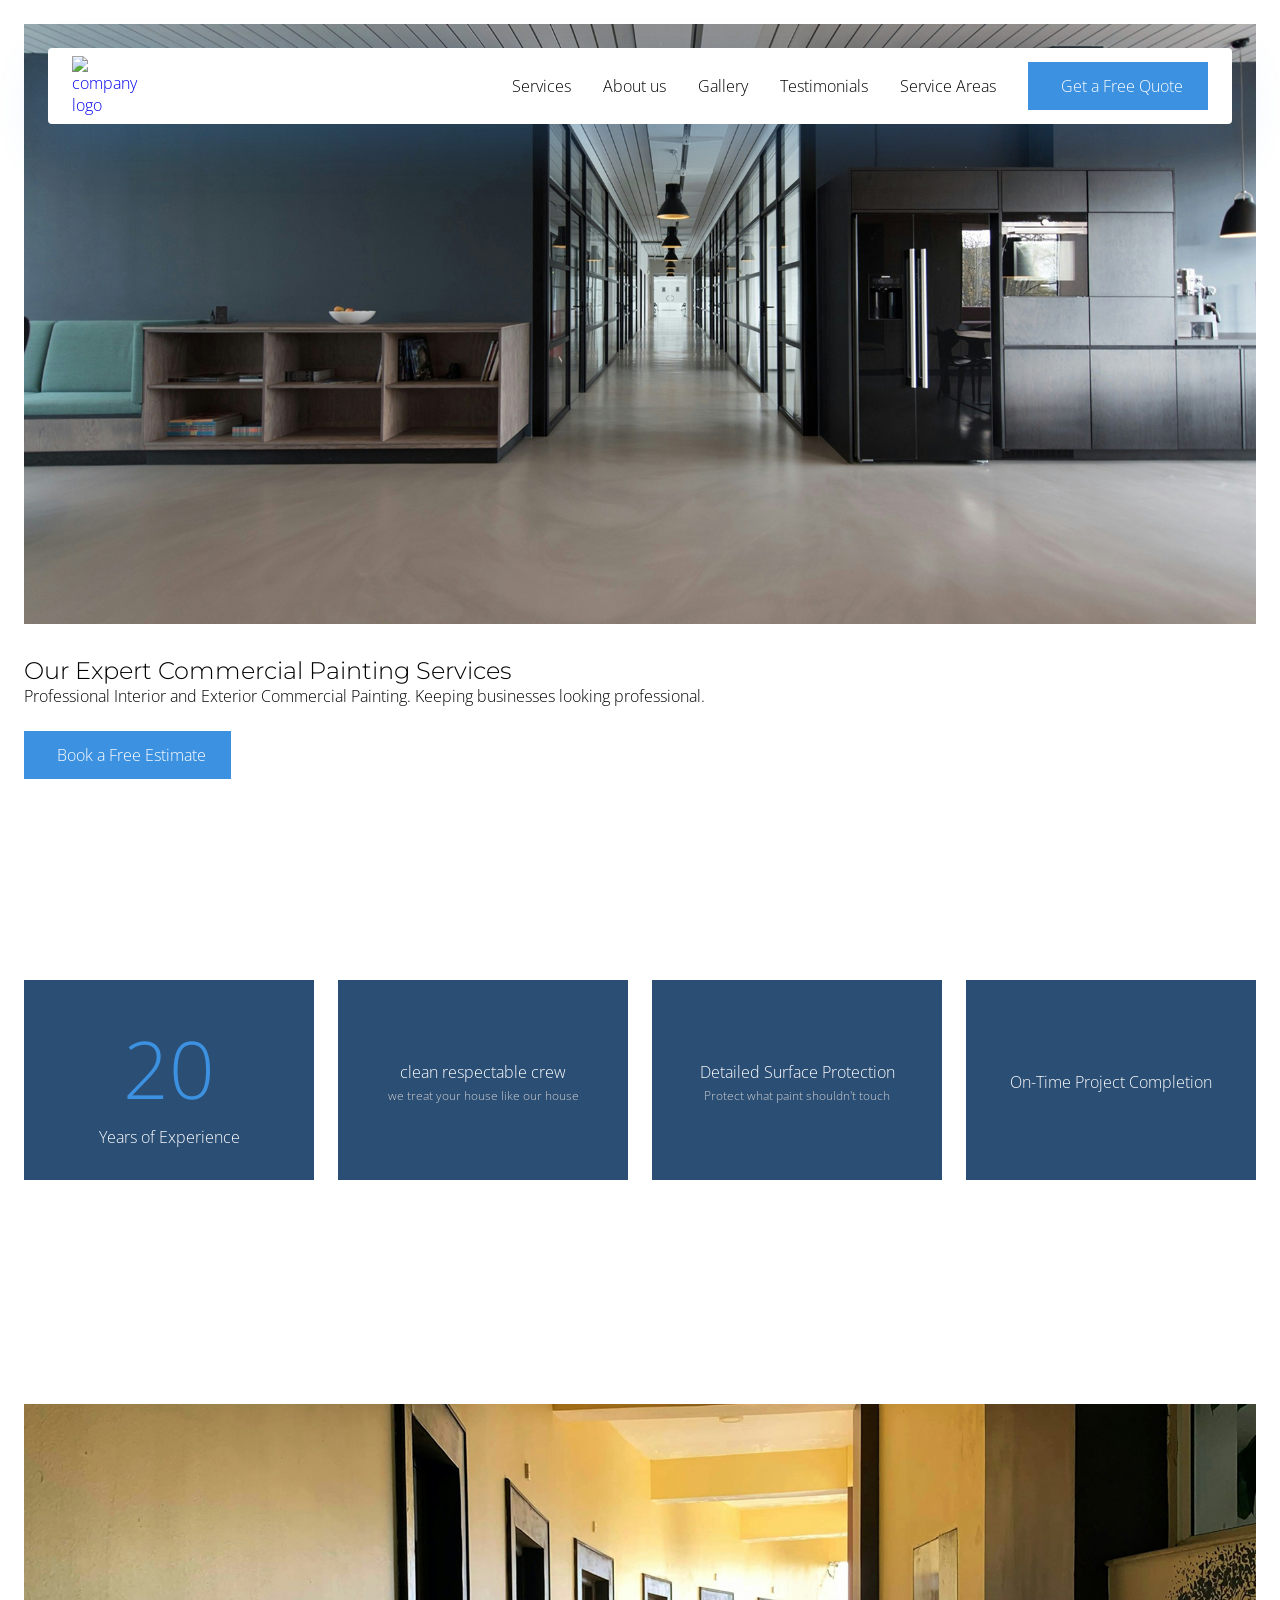
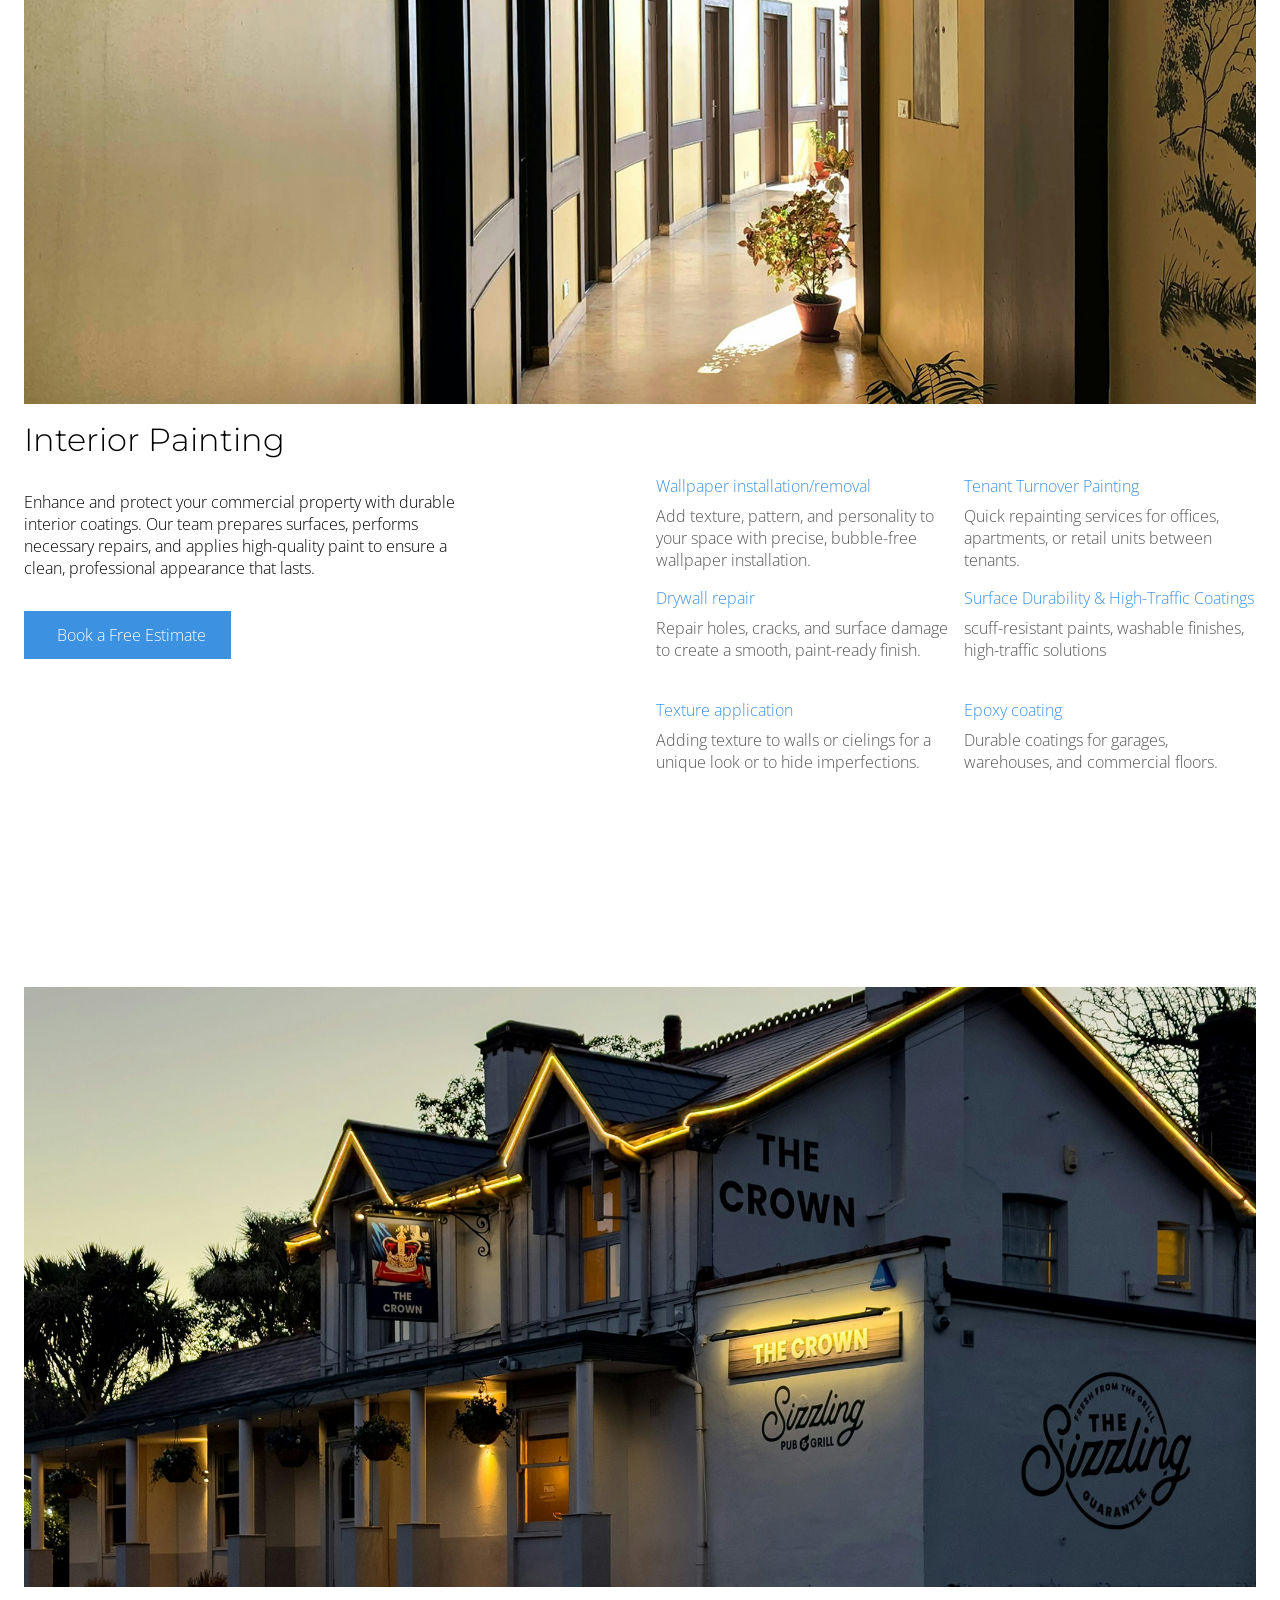
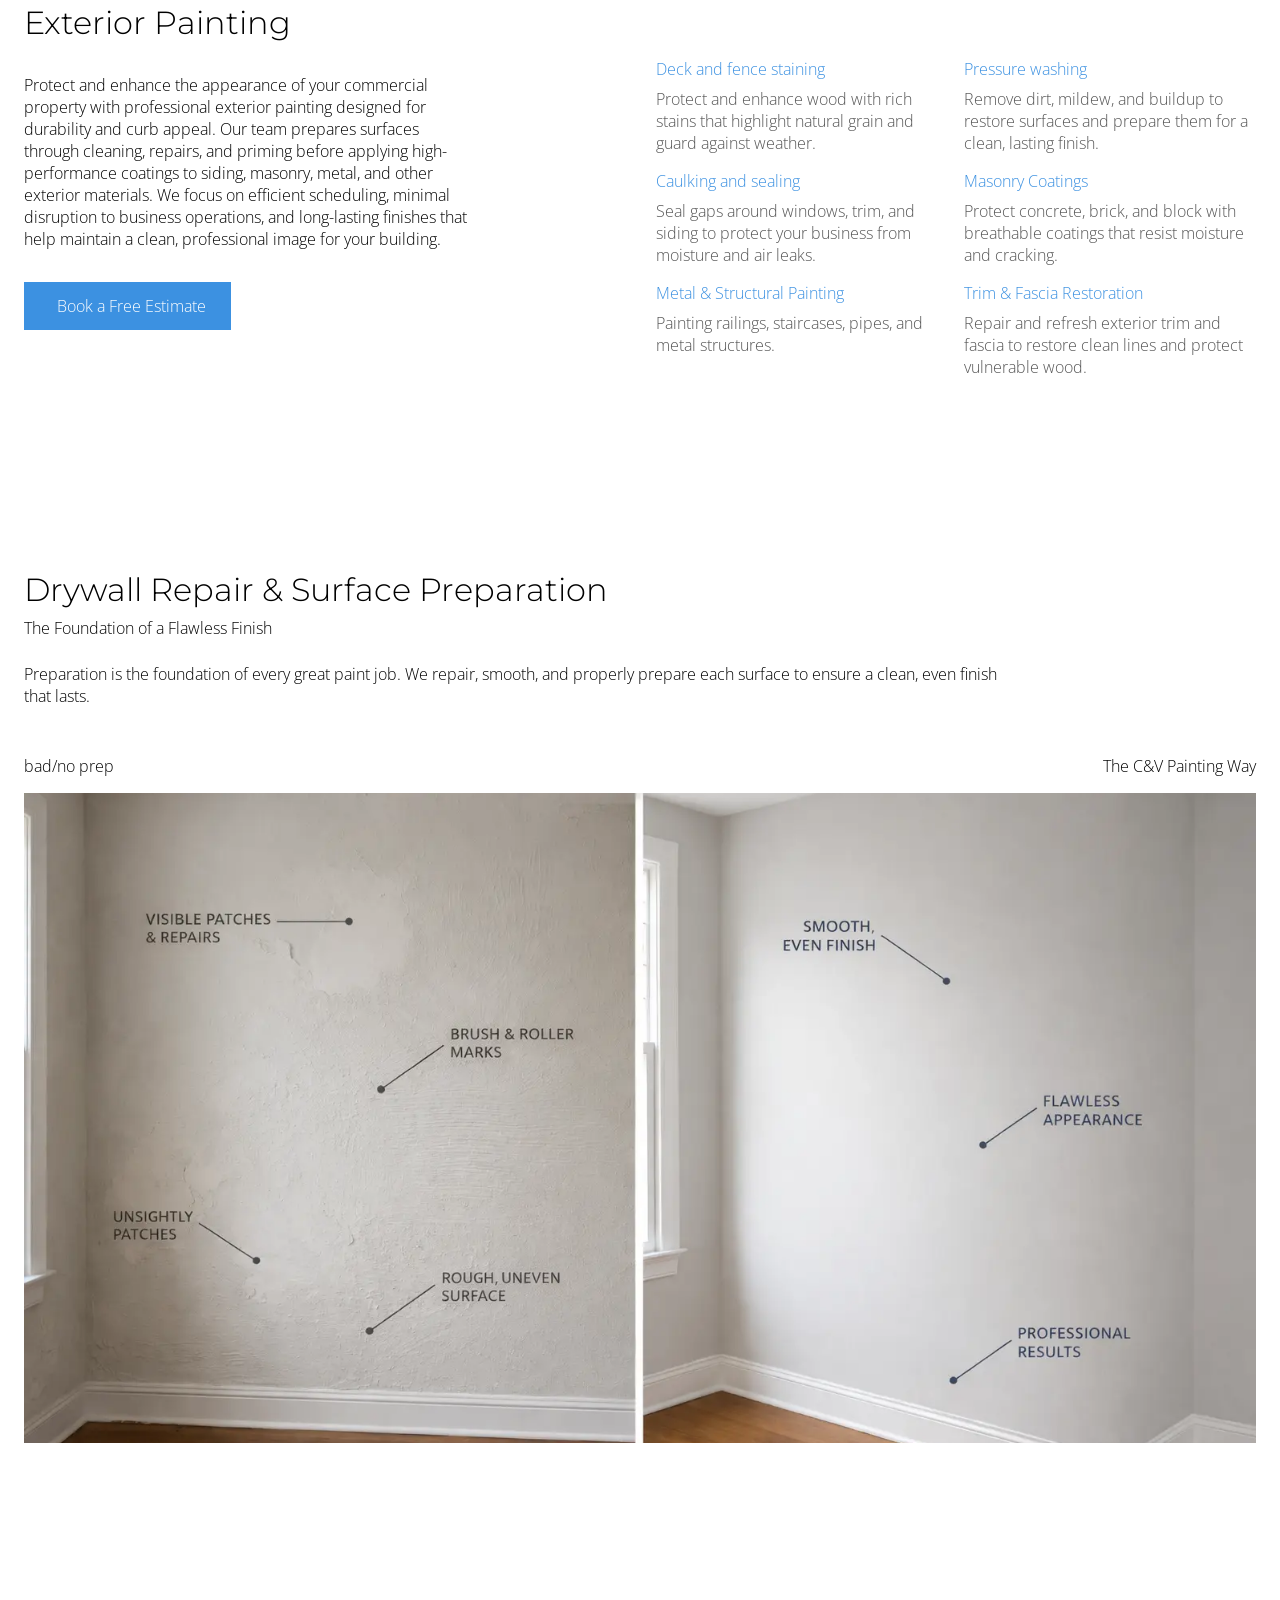
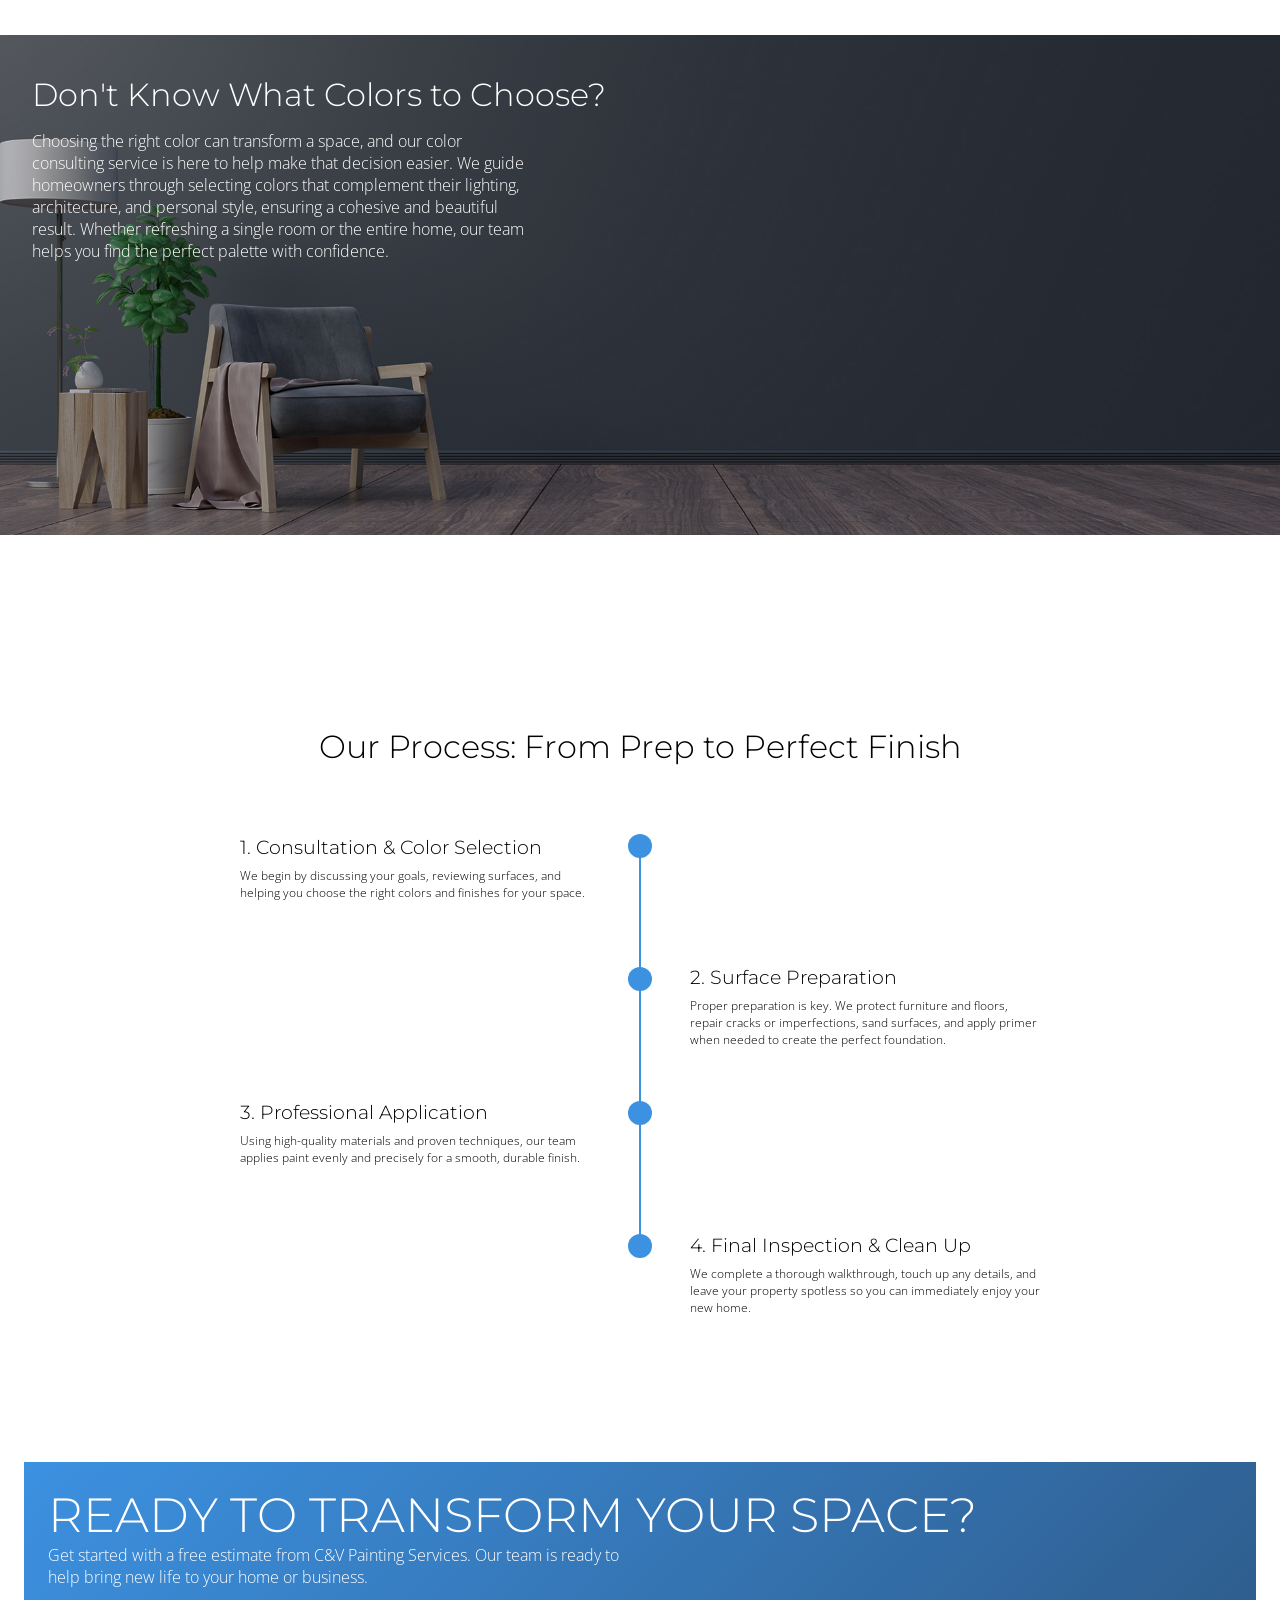
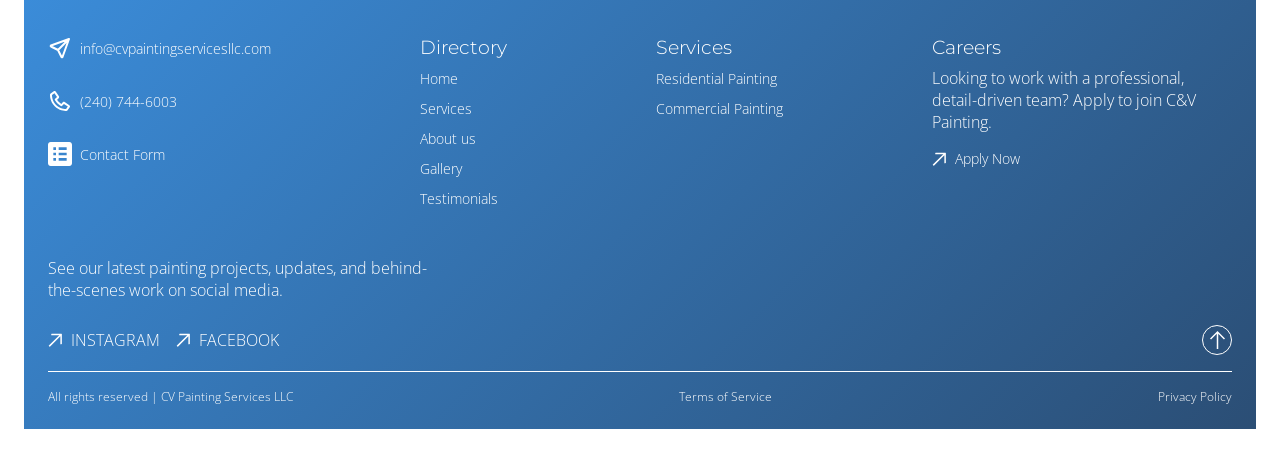
==== commercial-painting.html @ eaf8cbae "added commercial page" ====
<!DOCTYPE html>
<html lang="en">
<head>
  <meta charset="UTF-8">
  <meta name="viewport" content="width=device-width, initial-scale=1.0">
  <meta name="description" content="Professional commercial painting services for offices, retail, and multi-use spaces. Clean execution, minimal disruption, and long-lasting results.">

  <link rel="stylesheet" href="style.css">
  <script src="script.js" defer></script>
  <title>Commercial Painting Services | CV Painting</title>
</head>
<body>
  <header>
    <nav>
      <a href="index.html">
        <img src="Assets/CV-company-logo.svg" alt="company logo" class="company-logo">
      </a>

      <ul class="nav-list">
        <li class="service-dropdown-parent">
          <a href="#services" class="nav-link parent-link">Services</a>
          
          <ul class="service-dropdown">
            <li class="service-link">
              <a href="residential-painting.html">Residential Painting</a>
            </li>
            <Li class="service-link">
              <a href="#">Commercial Painting</a>
            </li>
          </ul>
        </li>
        
        <li>
          <a href="#gallery" class="nav-link">About us</a>
        </li>
        
        <li>
          <a href="#" class="nav-link">Gallery</a>
        </li>
        
        <li>
          <a href="#" class="nav-link">Testimonials</a>
        </li>

        <li class="service-dropdown-parent">
          <a href="#" class="nav-link parent-link">Service Areas</a>
          
          <ul class="service-dropdown">
            <li class="service-link">
              <a href="#">Gaithersburg, MD</a>
            </li>
            <Li class="service-link">
              <a href="#">Silver Spring, MD</a>
            </li>
          </ul>
        </li>
        
        <li><a href="#" class="CTA-buttons contact-button">
          <img src="Assets/arrow.svg" alt="" class="button-arrow">
          Get a Free Quote
        </a>
      </li>
      </ul>
    </nav>
  </header>
  
  <main>
    <section id="service-hero">
      <figure class="service-hero-img-wrapper commercial-hero-img"></figure>
      <div class="service-hero-text-container">
        <h1 class="service-hero-title">
          Our Expert Commercial Painting Services
        </h1>
        
        <p class="service-hero-subtitle">
          Professional Interior and Exterior Commercial Painting. Keeping businesses looking professional.
        </p>

        <div class="hero-button-container">
          <a href="#contact" class="CTA-buttons contact-button">
            <img src="Assets/arrow.svg" alt="" class="button-arrow">
            Book a Free Estimate
          </a>
        </div>
      </div>
    </section>

    <section id="credentials">
      <div class="credential-container service-credential-container">
        <div class="row">
          <div class="credentials-container-services">
            <div class="credential-box">
              <span class="text-light-blue credential-title">20</span>
              <p class="credential-sub-text">Years of Experience</p>
            </div>

            <div class="credential-box">
              <img src="Assets/mdi_broom.svg" alt="" class="credential-icon">

              <p class="credential-sub-text">clean respectable crew</p>

              <p class="credential-sub-text small-text">we treat your house like our house</p>
            </div>

            <div class="credential-box">
              <img src="Assets/mat-icon.svg" alt="" class="credential-icon">

              <p class="credential-sub-text">Detailed Surface Protection</p>

              <p class="credential-sub-text small-text">Protect what paint shouldn't touch</p>
            </div>

            <div class="credential-box">
              <img src="Assets/mdi_clock.svg" alt="" class="credential-icon">

              <p class="credential-sub-text">On-Time Project Completion</p>
            </div>
          </div>
        </div>
      </div>
    </section>

    <section id="residential-service">
      <div class="container">
        <div class="row service-row">
          <figure class="interior-paint-img commercial-interior-img"></figure>

          <h2 class="service-heading">Interior Painting</h2>
          <div class="service-page-container">
            <div class="service-page-wrapper">  
              <p class="service-info">
                Enhance and protect your commercial property with durable interior coatings. Our team prepares surfaces, performs necessary repairs, and applies high-quality paint to ensure a clean, professional appearance that lasts. 
              </p>
              
              <a href="#contact" class="CTA-buttons contact-button">
                <img src="Assets/arrow.svg" alt="" class="button-arrow">
                Book a Free Estimate
              </a>
            </div>

            <div class="special-services-wrapper">
              <div class="special-service-container">
                <div class="special-box">
                  <p class="text-light-blue">
                    Wallpaper installation/removal
                  </p>
                  <p class="special-text">
                    Add texture, pattern, and personality to your space with precise, bubble-free wallpaper installation.
                  </p>
                </div>

                <div class="special-box">
                  <p class="text-light-blue">
                    Tenant Turnover Painting
                  </p>
                  <p class="special-text">
                    Quick repainting services for offices, apartments, or retail units between tenants.
                  </p>
                </div>

                <div class="special-box">
                  <p class="text-light-blue">
                    Drywall repair
                  </p>
                  <p class="special-text">
                    Repair holes, cracks, and surface damage to create a smooth, paint-ready finish.
                  </p>
                </div>

                <div class="special-box">
                  <p class="text-light-blue">
                    Surface Durability & High-Traffic Coatings
                  </p>
                  <p class="special-text">
                    scuff-resistant paints, washable finishes, high-traffic solutions
                  </p>
                </div>

                <div class="special-box">
                  <p class="text-light-blue">
                    Texture application
                  </p>
                  <p class="special-text">
                    Adding texture to walls or cielings for a unique look or to hide imperfections.
                  </p>
                </div>

                <div class="special-box">
                  <p class="text-light-blue">
                    Epoxy coating
                  </p>
                  <p class="special-text">
                    Durable coatings for garages, warehouses, and commercial floors.
                  </p>
                </div>

              </div>
            </div>
          </div>
        </div>
      </div>
    </section>

    <section id="residential-service">
      <div class="container">
        <div class="row service-row">
          <figure class="exterior-paint-img commercial-exterior-img"></figure>
          <h2 class="service-heading">Exterior Painting</h2>
          
          <div class="service-page-container">  
            <div class="service-page-wrapper">  
              <p class="service-info">
                Protect and enhance the appearance of your commercial property with professional exterior painting designed for durability and curb appeal. Our team prepares surfaces through cleaning, repairs, and priming before applying high-performance coatings to siding, masonry, metal, and other exterior materials. We focus on efficient scheduling, minimal disruption to business operations, and long-lasting finishes that help maintain a clean, professional image for your building.
              </p>
              
              <a href="#contact" class="CTA-buttons contact-button">
                <img src="Assets/arrow.svg" alt="" class="button-arrow">
                Book a Free Estimate
              </a>
            </div>

            <div class="special-services-wrapper">
              <div class="special-service-container">
                <div class="special-box">
                  <p class="text-light-blue">
                    Deck and fence staining
                  </p>
                  <p class="special-text">
                    Protect and enhance wood with rich stains that highlight natural grain and guard against weather.
                  </p>
                </div>

                <div class="special-box">
                  <p class="text-light-blue">
                    Pressure washing
                  </p>
                  <p class="special-text">
                    Remove dirt, mildew, and buildup to restore surfaces and prepare them for a clean, lasting finish.
                  </p>
                </div>

                <div class="special-box">
                  <p class="text-light-blue">
                    Caulking and sealing
                  </p>
                  <p class="special-text">
                    Seal gaps around windows, trim, and siding to protect your business from moisture and air leaks. 
                  </p>
                </div>

                <div class="special-box">
                  <p class="text-light-blue">
                    Masonry Coatings
                  </p>
                  <p class="special-text">
                    Protect concrete, brick, and block with breathable coatings that resist moisture and cracking.
                  </p>
                </div>

                <div class="special-box">
                  <p class="text-light-blue">
                    Metal & Structural Painting
                  </p>
                  <p class="special-text">
                    Painting railings, staircases, pipes, and metal structures.
                  </p>
                </div>

                <div class="special-box">
                  <p class="text-light-blue">
                    Trim & Fascia Restoration
                  </p>
                  <p class="special-text">
                    Repair and refresh exterior trim and fascia to restore clean lines and protect vulnerable wood.
                  </p>
                </div>

              </div>
            </div>
          </div>
        </div>
      </div>
    </section>

    <section id="drywall-prep">
      <div class="container">
        <div class="row drywall-row">

          <div class="drywall-prep-wrapper">
            <h2>Drywall Repair & Surface Preparation</h2>
            <p class="drywall-sub-heading">The Foundation of a Flawless Finish</p>
            
            <p>
              Preparation is the foundation of every great paint job. We repair, smooth, and properly prepare each surface to ensure a clean, even finish that lasts.
            </p>
          </div>

          <div class="comparison-wrapper">
            <p>bad/no prep</p>
            <p>The C&V Painting Way</p>
          </div>

          <figure class="drywall-img"></figure>
        </div>
      </div>
    </section>

    <section id="color-consulting">
      <div class="container">
        <div class="row color-img">

          <div class="color-consulting-wrapper">
            <h2>Don't Know What Colors to Choose?</h2>
            <p class="color-text">
              Choosing the right color can transform a space, and our color consulting service is here to help make that decision easier. We guide homeowners through selecting colors that complement their lighting, architecture, and personal style, ensuring a cohesive and beautiful result. Whether refreshing a single room or the entire home, our team helps you find the perfect palette with confidence.
            </p>
          </div>
        </div>
      </div>
    </section>

    <section id="process">
      <div class="container process-container">
        <div class="process-row">
          <h2>Our Process: From Prep to Perfect Finish</h2>

          <div class="process-diagram">
            <div class="process-sketch">
              <div class="process-line"></div>

              <div class="circle1"></div>
              <div class="circle2"></div>
              <div class="circle3"></div>
              <div class="circle4"></div>
            </div>

            <div class="process-1">
              <h3>1. Consultation & Color Selection<h3>

              <p class="process-info">
                We begin by discussing your goals, reviewing surfaces, and helping you choose the right colors and finishes for your space.
              </p>
            </div>

            <div class="process-2">
              <h3>2. Surface Preparation<h3>

              <p class="process-info">
                Proper preparation is key. We protect furniture and floors, repair cracks or imperfections, sand surfaces, and apply primer when needed to create the perfect foundation.
              </p>
            </div>

            <div class="process-3">
              <h3>3. Professional Application<h3>

              <p class="process-info">
                Using high-quality materials and proven techniques, our team applies paint evenly and precisely for a smooth, durable finish.
              </p>
            </div>

            <div class="process-4">
              <h3>4. Final Inspection & Clean Up<h3>

              <p class="process-info">
                We complete a thorough walkthrough, touch up any details, and leave your property spotless so you can immediately enjoy your new home.
              </p>
            </div>
          </div>
        </div>
      </div>
    </section>

    <footer>
      <div class="footer-container">
        <h2 class="footer-heading">READY TO TRANSFORM YOUR SPACE?</h2>

        <p class="footer-sub-text">
          Get started with a free estimate from C&V Painting Services. Our team is ready to help bring new life to your home or business.
        </p>

        <div class="footer-links">
          <ul class="contact-links">
            <li class="contact-link">
              <a href="#">
              <img src="assets/tabler_send.svg" alt="">
              info@cvpaintingservicesllc.com
              </a>
            </li>

            <li class="contact-link">
              <a href="#">
              <img src="assets/boxicons_phone.svg" alt="">
              (240) 744-6003
              </a>
            </li>

            <li class="contact-link">
              <a href="#">
              <img src="assets/form-icon.svg" alt="">
              Contact Form
              </a>
            </li>
          </ul>

          <ul class="contact-directory">
            <h3 class="contact-title">Directory</h3>
            <li class="contact-link">
              <a href="#">Home</a>
            </li>

            <li class="contact-link">
              <a href="#">Services</a>
            </li>

            <li class="contact-link">
              <a href="#">About us</a>
            </li>

            <li class="contact-link">
              <a href="#">Gallery</a>
            </li>

            <li class="contact-link">
              <a href="#">Testimonials</a>
            </li>
          </ul>

          <ul class="contact-directory">
            <h3 class="contact-title">Services</h3>
            <li class="contact-link">
              <a href="#">Residential Painting</a>
            </li>

            <li class="contact-link">
              <a href="#">Commercial Painting</a>
            </li>
          </ul>

          <ul class="contact-directory">
            <h3 class="contact-title">Careers</h3>
            <li class="contact-link careers-text">
              Looking to work with a professional, detail-driven team? Apply to join C&V Painting.
            </li>

            <li class="contact-link careers-btn">
              <a href="#">
                <img src="assets/arrow.svg" alt="" class="button-arrow">
                Apply Now</a>
            </li>
          </ul>
        </div>

        <div class="social-media-container">
          <p class="social-media-text">See our latest painting projects, updates, and behind-the-scenes work on social media.</p>

          <div class="social-links">
            <div class="socials">
              <a href="#" class="social-link">
                <img src="assets/arrow.svg" alt="" class="button-arrow">
                INSTAGRAM
              </a>
              
              <a href="#" class="social-link">
                <img src="assets/arrow.svg" alt="" class="button-arrow">
                FACEBOOK
              </a>
            </div>

            <a href="#" class="back-to-top">
            <img src="assets/arrow.svg" alt="#">
          </a>
          </div>
        </div>

        <div class="line"></div>

        <div class="terms-container">
            <p class="copyright">All rights reserved | CV Painting Services LLC</p>
            
            <a href="#" class="terms">Terms of Service</a>
            
            <a href="#" class="privacy">Privacy Policy</a>
        </div>
      </div>
    </footer>
  </main>
</body>
</html>
---- style.css ----
@import url('https://fonts.googleapis.com/css2?family=Montserrat:ital,wght@0,100..900;1,100..900&family=Open+Sans:ital,wght@0,300..800;1,300..800&display=swap');

* {
  box-sizing: border-box;
  margin: 0;
  padding: 0;
}

:root {
  /* Colors */
  --main-blue: #2B4E75;
  --light-blue: #3C91E1;
  --light-blue-opac: rgba(60, 145, 225, 0.8);
  
  /* general */
  --radius: 4px;
  --dark-opacity: rgba(0, 0, 0, 0.5);
}

h1, h2, h3, h4 {
  font-family: 'Montserrat', sans-serif;
}

h2, h3, h4 {
  font-weight: 300;
}

h2 {
  font-size: 32px;
}

p, a, li, span {
  font-family: 'Open Sans', sans-serif;
  font-weight: 300;
  text-decoration: none;
  list-style-type: none;
}

button:hover,
a:hover {
  cursor: pointer;
}

img {
  display: block;
}

.text-light-blue {
  color: var(--light-blue);
}

.text-italic {
  font-style: italic;
  text-decoration: underline;
}

.heading {
  margin-bottom: 32px;
}

.container {
  padding: 6rem 0;
}

.row {
  position: relative;
  width: 100%;
  max-width: 1500px;
  padding: 0 24px;
  margin:  0 auto;
}

.overlay {
  position: absolute;
  inset: 0;
}

.blue-overlay {
  background-color: var(--light-blue-opac);
}

.dark-overlay {
  background-color: var(--dark-opacity);
}

/* Buttons */
.CTA-buttons {
  display: inline-block;
  padding: 12px 24px;
  font-weight: 300;
  transition: background-color 0.3s ease;
  
  display: inline-flex;
  justify-content: center;
  align-items: center;
  gap: 8px;
}

.contact-button {
  color: white;
  background-color: var(--light-blue);
  border: 1px solid var(--light-blue);
}

.gallery-button {
  background-color: transparent;
  color: #fff;
  border: 1px solid #fff;
}

.button-arrow {
  display: inline-block;
  transform: rotate(45deg);
  transition: transform 0.3s ease;
}

a:hover .button-arrow {
  transform: rotate(90deg) scale(1.05);
}

/* nav */
nav {
  position: fixed;
  top: 48px;
  left: 48px;
  right: 48px;
  z-index: 1000;
  background-color: #fff;
  padding: 8px 24px;
  border-radius: var(--radius);
  box-shadow: 0 20px 50px rgba(60, 145, 225, 0.245);

  display: flex;
  justify-content: space-between;
  align-items: center;

  transition: top 500ms ease;
}

nav.scrolled {
  top: 8px;
}

.company-logo {
  width: 80px;
}

.nav-list {
  display: flex;
  align-items: center;
  gap: 32px;
}

.nav-link {
  color: #000;
  transition: color 300ms ease;
}

.nav-link:hover {
  color: var(--light-blue);
}

.service-dropdown-parent {
  position: relative;
}

.service-dropdown-parent::after {
  content: "";
  position: absolute;
  top: 100%;
  left: 0;
  width: 100%;
  height: 20px;
}

.service-dropdown {
  position: absolute;
  top: calc(100% + 20px);
  left: -16px;
  width: 200px;
  padding: 16px;
  background-color: #fff;
  display: flex;
  flex-direction: column;
  transform: translateY(-10px);
  gap: 8px;
  opacity: 0;
  visibility: hidden;

  transition: opacity 300ms ease, transform 300ms ease, visibility 300ms ease;
}

.service-link > a {
  color: var(--light-blue);
}

.service-dropdown-parent:hover .parent-link {
  color: var(--light-blue);
}

.service-dropdown-parent:hover .service-dropdown {
  opacity: 1;
  visibility: visible;
  transform: translateY(0);
  color: var(--light-blue);
}

/* hamburger menu */
#hamburger-btn,
#modal-exit {
  border: none;
  background-color: transparent;
}

#hamburger-btn {
  display: none;
}

#modal-exit {
  color: #fff;
  float: right;
}

.modal {
  position: fixed;
  background-color: #3C91E1;
  inset: 0;
  z-index: 1000;
  padding: 24px;
  display: flex;
  flex-direction: column;
  text-align: right;
  align-items: flex-end;
  visibility: hidden;
  opacity: 0;
}

.modal-links {
  margin-top: 48px;
}

.modal-link,
.modal-links li {
  font-size: 24px;
  margin-bottom: 48px;
}

.modal-links,
.modal-links > li > a {
  color: #fff;
}

.modal-service-list {
  display: flex;
  flex-direction: column;
  gap: 8px;
}


/* hero */
#hero,
#service-hero {
  width: 100%;
  height: 100dvh;
  padding: 24px;
  overflow: hidden;
}

.hero-video {
  position: relative;
  width: 100%;
  height: 100%;
  object-fit: cover;
  display: block;
  filter: brightness(0.5);
}

.hero-text-container {
  position: absolute;
  top: 50%;
  left: 48px;
  transform: translateY(-50%);
  color: white;
}

.hero-title {
  font-size: 48px;
  margin-bottom: 16px;
  width: 1000px;
}

.hero-subtitle,
.service-hero-subtitle {
  margin-bottom: 24px;
}

.hero-button-container {
  display: inline-flex;
  gap: 24px;
}


/* Credentials */
.credential-container {
  padding-top: 0px;
  padding-bottom: 8rem;
}

.credentials-container,
.testimonials-wrapper,
.credentials-container-services {
  display: grid;
  justify-content: center;
  gap: 24px;
  margin: 0 auto;
}

.credentials-container,
.testimonials-wrapper {
  grid-template-columns: repeat(3, 1fr);
  grid-template-rows: 1fr 1fr;
  
}

.credentials-container-services {
  grid-template-columns: repeat(4, 1fr);

}

.credentials-container {
  width: 1000px;
}

.credential-box {
  position: relative;
  background-color: var(--main-blue);
  display: flex;
  flex-direction: column;
  align-items: center;
  justify-content: center;
  height: 200px;
  overflow: hidden;
  gap: 4px;
  padding: 8px;
  text-align: center;
}

.credential-title {
  font-size: 80px;
}

.credential-sub-text {
  color: #fff;
}

.review-box-img {
  background-image: url('assets/bathroom-paint-img.webp');
  background-position: center;
  background-size: cover;
}

.review-text {
  position: absolute;
  top: 50%;
  left: 50%;
  transform: translate(-50%, -50%);
  color: #fff;

  display: flex;
  align-items: center;
  justify-content: center;
  gap: 8px;
}

.small-text {
  font-size: 12px;
  color: #cfcfcf;
}

.pca-link {
  display: flex;
  flex-direction: column;
  align-items: center;
  gap: 8px;
}

/* services */
.heading-container {
  display: flex;
  align-items: center;
  justify-content: space-between;
}

.services-heading {
  width: 500px;
}

.sub-heading {
  width: 400px;
}

.service-container {
  display: flex;
  justify-content: space-between;
  gap: 8px;
  width: 100%;
}

.service-box {
  position: relative;
}

.service-section-img-res {
  background-image: url('assets/residential-service-img.webp');
  background-position: center;
  background-size: cover;
  width: 100%;
  height: 300px;
}

.service-section-img-comm {
  background-image: url('assets/office-img.webp');
  background-position: center;
  background-size: cover;
  width: 100%;
  height: 300px;
}

.service-info-container {
  position: absolute;
  top: 24px;
  left: 24px;
  z-index: 2;
  color: #fff;
}

.service-title {
  display: flex;
  align-items: center;
  gap: 8px;
  color: #fff;
}

.service-name {
  font-weight: 400;
  font-size: 24px;
}

.service-icon {
  width: 40px;
}

.service-text {
  width: 440px;
  margin-top: 32px;
}

.service-overlay {
  background-color: var(--dark-opacity);
  opacity: 1;
  transition: opacity 300ms ease, background-color 300ms ease;
}

.service-box:hover .service-overlay {
  background-color: var(--light-blue-opac);
  opacity: 1;
}

.service-btn {
  position: absolute;
  left: 24px;
  bottom: 24px;
  background-color: var(--light-blue);
  transition: background-color 300ms ease;
  color: #fff;
}

.service-box:hover .service-btn {
  background-color: transparent;
}

.specialization {
  margin-top: 32px;
  width: 400px;
  font-size: 14px;
}

/* Owner */
.owner-row {
  display: flex;
  justify-content: space-between;
  gap: 24px;
}

.owner-img-wrapper {
  width: 600px;
  height: 400px;
  overflow: hidden;
}

.owner-img {
  width: 100%;
  transition: transform 500ms ease;
}

.owner-img-wrapper:hover .owner-img {
  transform: scale(1.05);
}

.owner-info-container {
  display: flex;
  flex-direction: column;
  justify-content: space-around;
  width: 45%;
}

.sub-heading-gallery {
  margin-top: 8px;
  width: 500px;
  color: #5a5a5a;
}

.gallery-text {
  display: flex;
  justify-content: space-between;
  gap: 8px;
  width: 100%;
}

.gallery-container {
  margin-top: 80px;
  width: 100%;
  height: 500px;

  display: grid;
  grid-template-columns: repeat(4, 1fr);
  grid-template-rows: repeat(2, 1fr);
  gap: 8px;
}

.gallery-wrapper {
  background-position: center;
  background-size: cover;
  width: 100%;
  overflow: hidden;
}

.gallery-wrapper:hover .gallery-img {
  transform: scale(1.05);
}

.gallery-img-wrapper-1 {
  width: 100%;
  grid-column: span 2 / span 2;
}

.gallery-img-wrapper-2 {
  grid-column-start: 3;
}

.gallery-img-wrapper-3 {
  grid-column-start: 1;
  grid-row-start: 2;
}

.gallery-img-wrapper-4 {
  grid-column-start: 2;
  grid-row-start: 2;
}

.gallery-img-wrapper-5 {
  grid-column-start: 3;
  grid-row-start: 2;
}

.gallery-img-wrapper-6 {
  grid-row: span 2 / span 2;
  grid-column-start: 4;
  grid-row-start: 1;
}

.gallery-img {
  width: 100%;
  height: 100%;
  object-fit: cover;
  transition: transform 300ms ease;
}


/* testimonials */
.testimonials-row {
  display: flex;
  flex-direction: column;
  align-items: center;
}

.testimonials-wrapper {
  margin-top: 80px;
  width: 100%;
  gap: 8px;
}

.review-box {
  position: relative;
  background-color: var(--light-blue);
  color: #fff;
  width: 100%;

  display: flex;
  flex-direction: column;
  justify-content: space-between;
  padding: 24px;
  gap: 80px;
}

.review-link-box {
  padding: 0;
}

/* footer */
footer {
  width: 100%;
  padding: 24px;
}

.footer-container {
  background: linear-gradient(
  -45deg,
  #2B4E75 0%,
  #3C91E1 100%
  );
  color: #fff;
  padding: 24px;
}

.footer-heading {
  font-size: 48px;
}

.footer-sub-text {
  width: 600px;
  margin-bottom: 48px;
}

.contact-links {
  display: flex;
  flex-direction: column;
  gap: 24px;
}

.contact-link a {
  display: inline-flex;
  align-items: center;
  gap: 8px;
  color: #fff;
  font-size: 14px;
}

.contact-directory {
  display: flex;
  flex-direction: column;
  gap: 8px;
}

.footer-links {
  display: flex;
  align-items: flex-start;
  margin-bottom: 48px;
  justify-content: space-between;
}

.social-media-text {
  width: 380px;
  margin-bottom: 24px;
}

.social-link {
  display: flex;
  align-items: center;
  gap: 8px;
  color: #fff;
}

.social-links {
  display: flex;
  gap: 16px;
  justify-content: space-between;
}

.line {
  width: 100%;
  height: 1px;
  background-color: #fff;
  margin: 16px 0;
}

.terms-container {
  display: flex;
  justify-content: space-between;
  align-items: center;
  gap: 24px;
  font-size: 12px;
}

.terms-container a {
  color: #fff;
}

.back-to-top {
  width: 30px;
  height: 30px;
  border: 1px solid #fff;
  display: flex;
  align-items: center;
  justify-content: center;
  border-radius: 100px;
  animation: bounce 3s ease-in-out infinite;
  transition: background-color 300ms ease;
}

.back-to-top:hover {
  background-color: var(--light-blue);
  border: none;
}

@keyframes bounce {
  0% {
    transform: translateY(0px);
  }
  
  50% {
    transform: translateY(-8px);
  }

  100% {
    transform: translateY(0px);
  }
}




/* Service page */
.service-hero-img-wrapper {
  background-position: center;
  background-size: cover;
  width: 100%;
  height: 600px;
  overflow: hidden;
  margin-bottom: 32px;
}

.residential-hero-img {
  background-image: url('assets/residential-service-img.webp');
}

.commercial-hero-img {
  background-image: url('assets/office-img.webp');
}

.service-credential-container {
  margin-top: 80px;
}

.service-hero-title {
  font-weight: 300;
}

.service-heading {
  margin: 16px 0;
}

.interior-paint-img,
.exterior-paint-img {
  width: 100%;
  height: 600px;
  background-position: center;
  background-size: cover;
}

.interior-paint-img {
  background-image: url('assets/residential-img.webp');
}

.exterior-paint-img {
  background-image: url('assets/exterior-residential-img.webp');
}

.commercial-interior-img {
  background-image: url('assets/commercial-interior-img.webp');
}

.commercial-exterior-img {
  background-image: url('assets/commercial-exterior-img.webp');
}

.service-page-container {
  margin-top: 8px;
  display: flex;
  align-items: flex-start;
  justify-content: space-between;
}

.service-info {
  width: 450px;
  margin: 16px 0 32px 0;
}

.special-service-container {
  display: grid;
  grid-template-columns: repeat(2, 1fr);
  grid-template-rows: repeat(3, 1fr);
  gap: 16px;
  width: 600px;
}

.special-text {
  margin-top: 8px;
  color: #555555;
}


/* drywall prep */
.drywall-row {
  display: flex;
  flex-direction: column;
  justify-content: space-between;
  gap: 16px;
}

.drywall-sub-heading {
  margin: 8px 0 24px 0;
}

.drywall-prep-wrapper {
  width: 80%;
}

.drywall-img {
  background-image: url('assets/drywall-repair-img.webp');
  background-position: center;
  background-size: cover;
  width: 100%;
  height: 650px;
}

.comparison-wrapper {
  display: flex;
  justify-content: space-between;
  margin-top: 32px;
}

/* color consulting */

.color-img {
  position: relative;
  background-image: url('assets/color-consulting-img.webp');
  background-position: center;
  background-size: cover;

  height: 500px;
  padding: 24px;
  color: #fff;
}

.color-consulting-wrapper {
  position: absolute;
  left: 32px;
  top: 40px;
}

.color-text {
  width: 500px;
  margin-top: 16px;
}


/* process */
.process-row {
  display: flex;
  flex-direction: column;
  align-items: center;
  gap: 80px;
}

.process-diagram {
  position: relative;
  /* border: 1px solid red; */
  width: 800px;
  height: 400px;
}

.process-line {
  position: absolute;
  left: 50%;
  transform: translateX(-50%);
  width: 2px;
  height: 400px;
  background-color: var(--light-blue);
}

.circle1,
.circle2,
.circle3,
.circle4 {
  width: 24px;
  height: 24px;
  border-radius: 100px;
  background-color: var(--light-blue);
  position: absolute;
  left: 50%;
  transform: translate(-50%, -50%);
}

.circle2 {
  top: calc(400px / 3);
}

.circle3 {
  top: calc(400px / 1.5);
}

.circle4 {
  top: 400px;
}

.process-1,
.process-2, 
.process-3,
.process-4 {
  position: absolute;
  width: 350px;
}

.process-info {
  margin-top: 8px;
  font-size: 12px;
}

.process-1 {
  top: -10px;
  left: 0;
}

.process-2 {
  top: 120px;
  right: 0;
}

.process-3 {
  left: 0;
  bottom: 80px;
}

.process-4 {
  right: 0;
  bottom: -70px;
}

.process-container {
  padding-bottom: 12rem;
}

.careers-text {
  width: 300px;
}

.careers-btn {
  margin-top: 8px;
}

.socials {
  display: flex;
  gap: 16px;
}


@media (max-width: 1200px) {
  .row {
    padding: 0 16px;
  }

  footer {
    padding: 16px;
  }

  .hero-title {
    font-size: 32px;
    width: 700px;
  }

  p, a , li {
    font-size: 14px;
  }

  .credentials-container {
    width: 100%;
    max-width: 600px;
    grid-template-columns: repeat(2, 1fr);
  }

   .credential-icon {
    width: 80px;
  }

  #hamburger-btn {
    display: block;
  }

  .nav-list {
    display: none;
  }

  .owner-row {
    flex-direction: column-reverse;
    justify-content: center;
  }

  .owner-img-wrapper {
    width: 100%;
    height: 500px;
  }

  .owner-info-container {
    width: 80%;
    gap: 8px;
  }

  #hero,
  #service-hero {
    padding: 16px;
  }

  nav {
    top: 24px;
    left: 24px;
    right: 24px;
  }

  .special-service-container {
    grid-template-columns: repeat(1, 1fr);
    width: 400px;
  }
}

@media (max-width: 1000px) {
  .service-container {
    flex-direction: column;
  }

  .testimonials-wrapper,
  .credentials-container {
    grid-template-columns: repeat(2, 1fr);
  }

  .footer-links {
    flex-direction: column;
    gap: 32px;
  }

  .gallery-text {
    flex-direction: column;
  }

  .gallery-container {
    grid-template-columns: repeat(2, 1fr);
    height: auto;

  }

  .gallery-img-wrapper-1 {
  width: 100%;
  grid-column: auto;
  }

  .gallery-img-wrapper-2 {
  grid-column-start:auto;
  }

  .gallery-img-wrapper-3 {
  grid-column-start: auto;
  grid-row-start: auto;
  }

  .gallery-img-wrapper-4 {
  grid-column-start: auto;
  grid-row-start: auto;
  }

  .gallery-img-wrapper-5 {
  grid-column-start: auto;
  grid-row-start: auto;
  }

  .gallery-img-wrapper-6 {
  grid-row: auto;
  grid-column-start: auto;
  grid-row-start: auto;
  }

  .testimonial-sub-text {
    text-align: center;
  }

  .service-info {
    width: 320px;
  }

  .drywall-img {
    height: 420px;
  }
}

@media (max-width: 820px) {
  .process-row {
  padding: 16px 16px 8rem 16px;
}

  .gallery-container {
    grid-template-columns: repeat(1, 1fr);
  }

  .hero-text-container {
    display: flex;
    flex-direction: column;
    align-items: center;
    left: 20px;
    right: 20px;
  }
  
  .hero-title,
  .hero-subtitle {
    text-align: center;
  }

  .company-logo {
    width: 60px;
  }

  .hero-title {
    font-size: 24px;
    width: 100%;
  }

  .credentials-container {
    max-width: 100%;
    gap: 8px;
  }

  .container {
    padding: 4rem 0;
  }

  .owner-img {
    scale: 1.5;
    padding-top: 60px;
  }

  .footer-sub-text {
    width: 300px;
  }

  .social-media-text {
    width: 300px;
  }

  .sub-heading-gallery {
    width: 300px;
  }

  .heading-container {
    flex-direction: column;
    align-items: flex-start;
    margin-bottom: 48px;
  }

  .services-heading {
    margin-bottom: 8px;
  }

  .review-box {
    height: 350px;
    justify-content: space-evenly;
  }

  .testimonials-wrapper {
    grid-template-columns: repeat(1, 1fr);
    margin-top: 40px;
  }

  h2 {
    font-size: 24px;
  }

  .services-heading {
    width: 300px;
  }

  .copyright {
    width: 150px;
  }

  .service-page-container {
    flex-direction: column-reverse;
  }

  .special-service-container {
    grid-template-columns: repeat(2, 1fr);
    width: 100%;
  }

  .service-info {
    width: 100%;
    margin: 32px 0;
  }

  .process-line {
    left: 4px;
  }

  .circle1,
  .circle2,
  .circle3,
  .circle4 {
    left: 4px;
  }

  .process-1,
  .process-2,
  .process-3,
  .process-4 {
    left: 32px;
  }

  .process-diagram {
    width: 100%;
  }

  .service-hero-subtitle {
    width: 300px;
  }

  .service-hero-title {
    font-size: 24px;
  }

  .service-hero-img-wrapper {
    height: 550px;
  }

  .credentials-container-services {
    grid-template-columns: repeat(2, 1fr);
    gap: 8px;
  }
}

@media (max-width: 600px) {
  .hero-button-container {
    flex-direction: column;
  }

  .credential-box {
    height: auto;
    padding: 16px;
  }

  .credential-title {
    font-size: 40px;
  }

  .credential-sub-text {
    text-align: center;
  }

  .PCA-icon {
    width: 120px;
  }

  .review-text {
    left: 2px;
    right: 2px;
    transform: translateY(-50%);
  }

  .owner-img {
    scale: 2.8;
    padding-right: 32px;
    padding-top: 80px;
  }

  .owner-info-container {
    width: 100%;
  }

  .sub-heading {
    width: 350px;
  }

  .specialization {
    width: 100%;
  }

  .footer-heading {
    font-size: 24px;
    margin-bottom: 16px;
  }

  .service-text {
    width: 300px;
    margin-top: 16px;
  }

  .copyright,
  .terms,
  .privacy {
    font-size: 10px;
    width: 100%;
  }

  .terms-container {
    flex-direction: column-reverse;
    align-items: flex-start;
  }

  .service-info-container,
  .service-btn {
    left: 12px;
  }

  .service-icon {
    width: 32px;
  }

  .interior-paint-img,
  .exterior-paint-img {
    height: 400px;
  }

  .drywall-img {
    height: 250px;
  }

  .color-text {
    width: 80%;
  }

  .color-consulting-wrapper {
    left: 16px;
  }

  .process-1,
  .process-2,
  .process-3,
  .process-4 {
    width: 300px;
  }

  footer {
    padding: 8px;
  }

  #service-hero {
    height: 100%;
  }

  .credentials-container-services {
    grid-template-columns: repeat(1, 1fr);
  }
}

#nav_modal {
	position: fixed;
	inset: 0;
	background-color: var(--light-blue);
	z-index: 1001;
	visibility: hidden;
	opacity: 0;
	transition: visibility 300ms ease-in-out, opacity 300ms ease;
}

#nav_modal.show_modal {
	visibility: visible;
	opacity: 1;
}

.nav_modal--container {
	position: relative;
}

.nav_modal--container {
	width: 100%;
	height: 100%;
	padding: 16px;

	display: flex;
	align-items: center;
	justify-content: flex-start;
}

#exit-btn {
	background-color: transparent;
	border: none;
	position: absolute;
	top: 34px;
	right: 26px;
}

.nav_modal--list {
	color: #fff;
	font-size: 14px;
	text-align: start;
	display: flex;
	flex-direction: column;
	gap: 24px;
}

.modal-line {
  width: 100%;
  height: 1px;
  background-color: #fff;
}

.special-links {
  font-size: 16px;
  display: flex;
  flex-direction: column;
  gap: 8px;
}

.modal-contact {
  position: absolute;
  bottom: 8px;
  left: 8px;
}
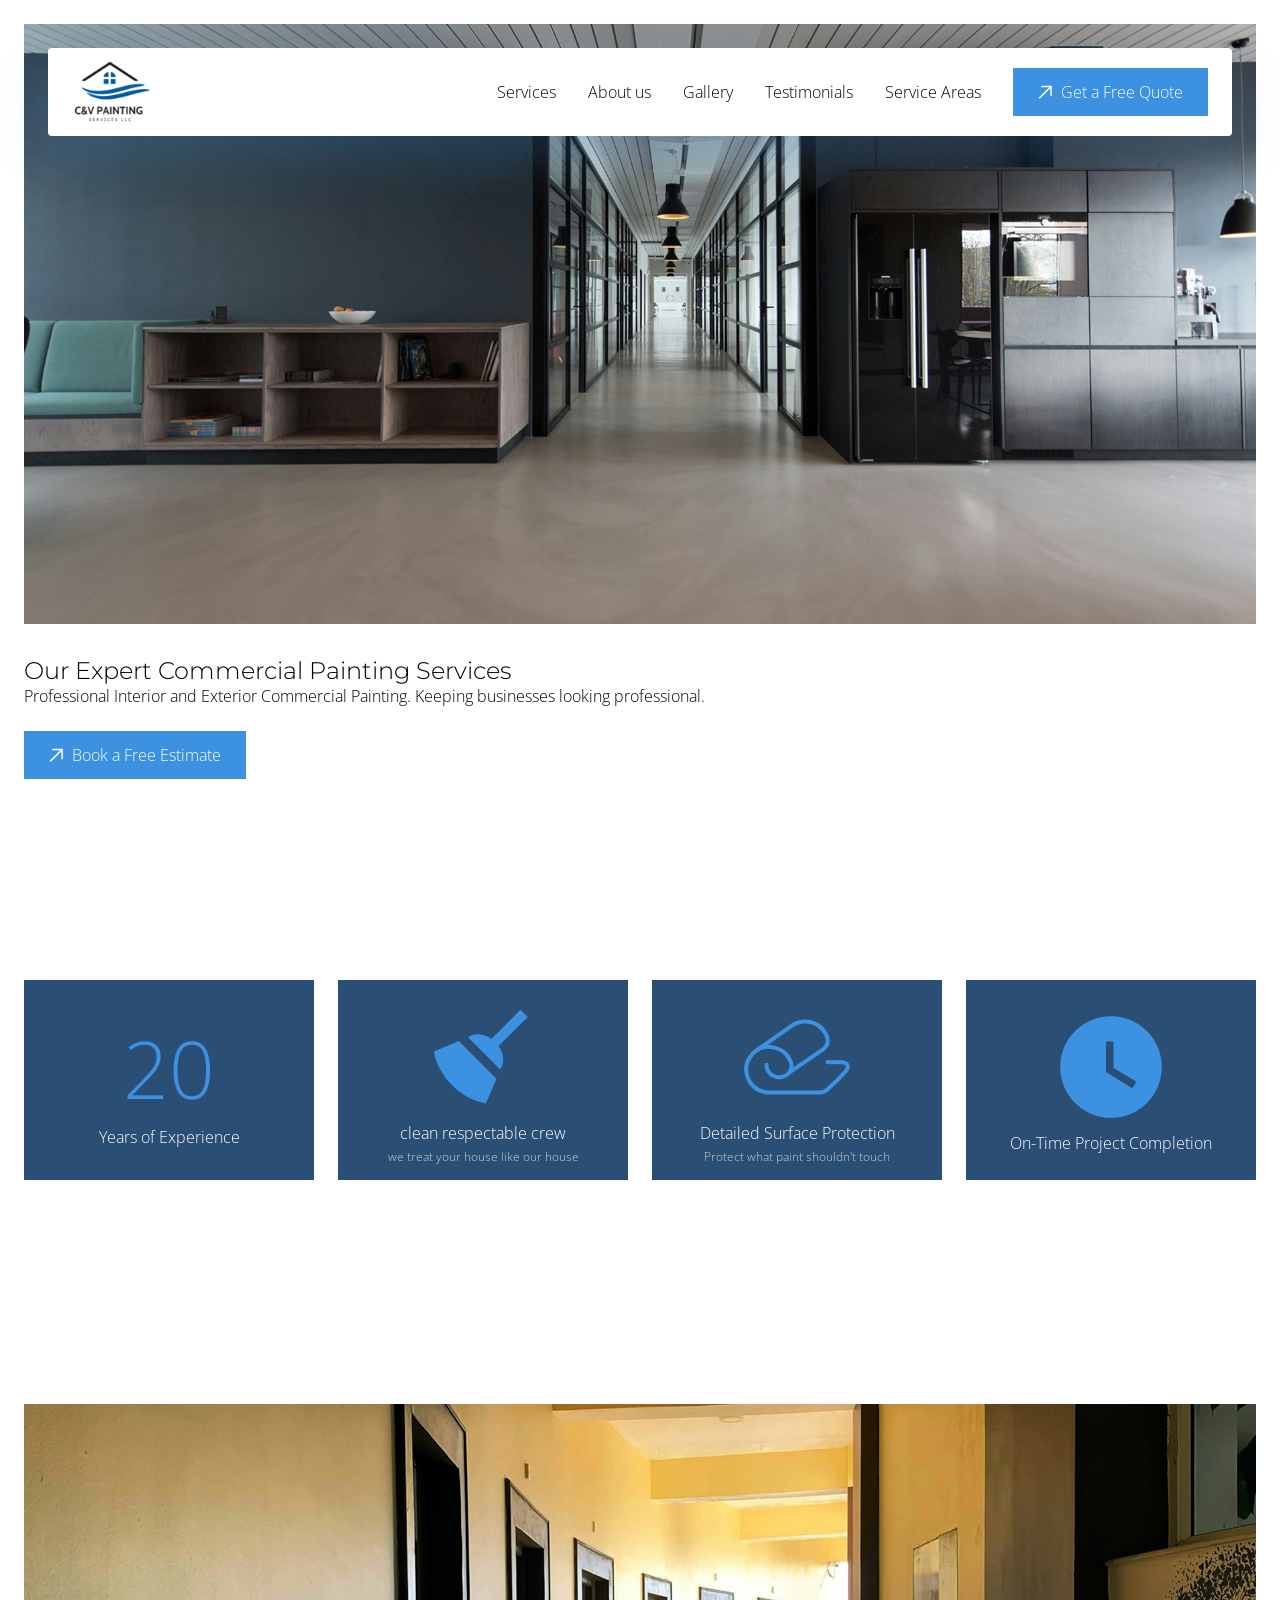
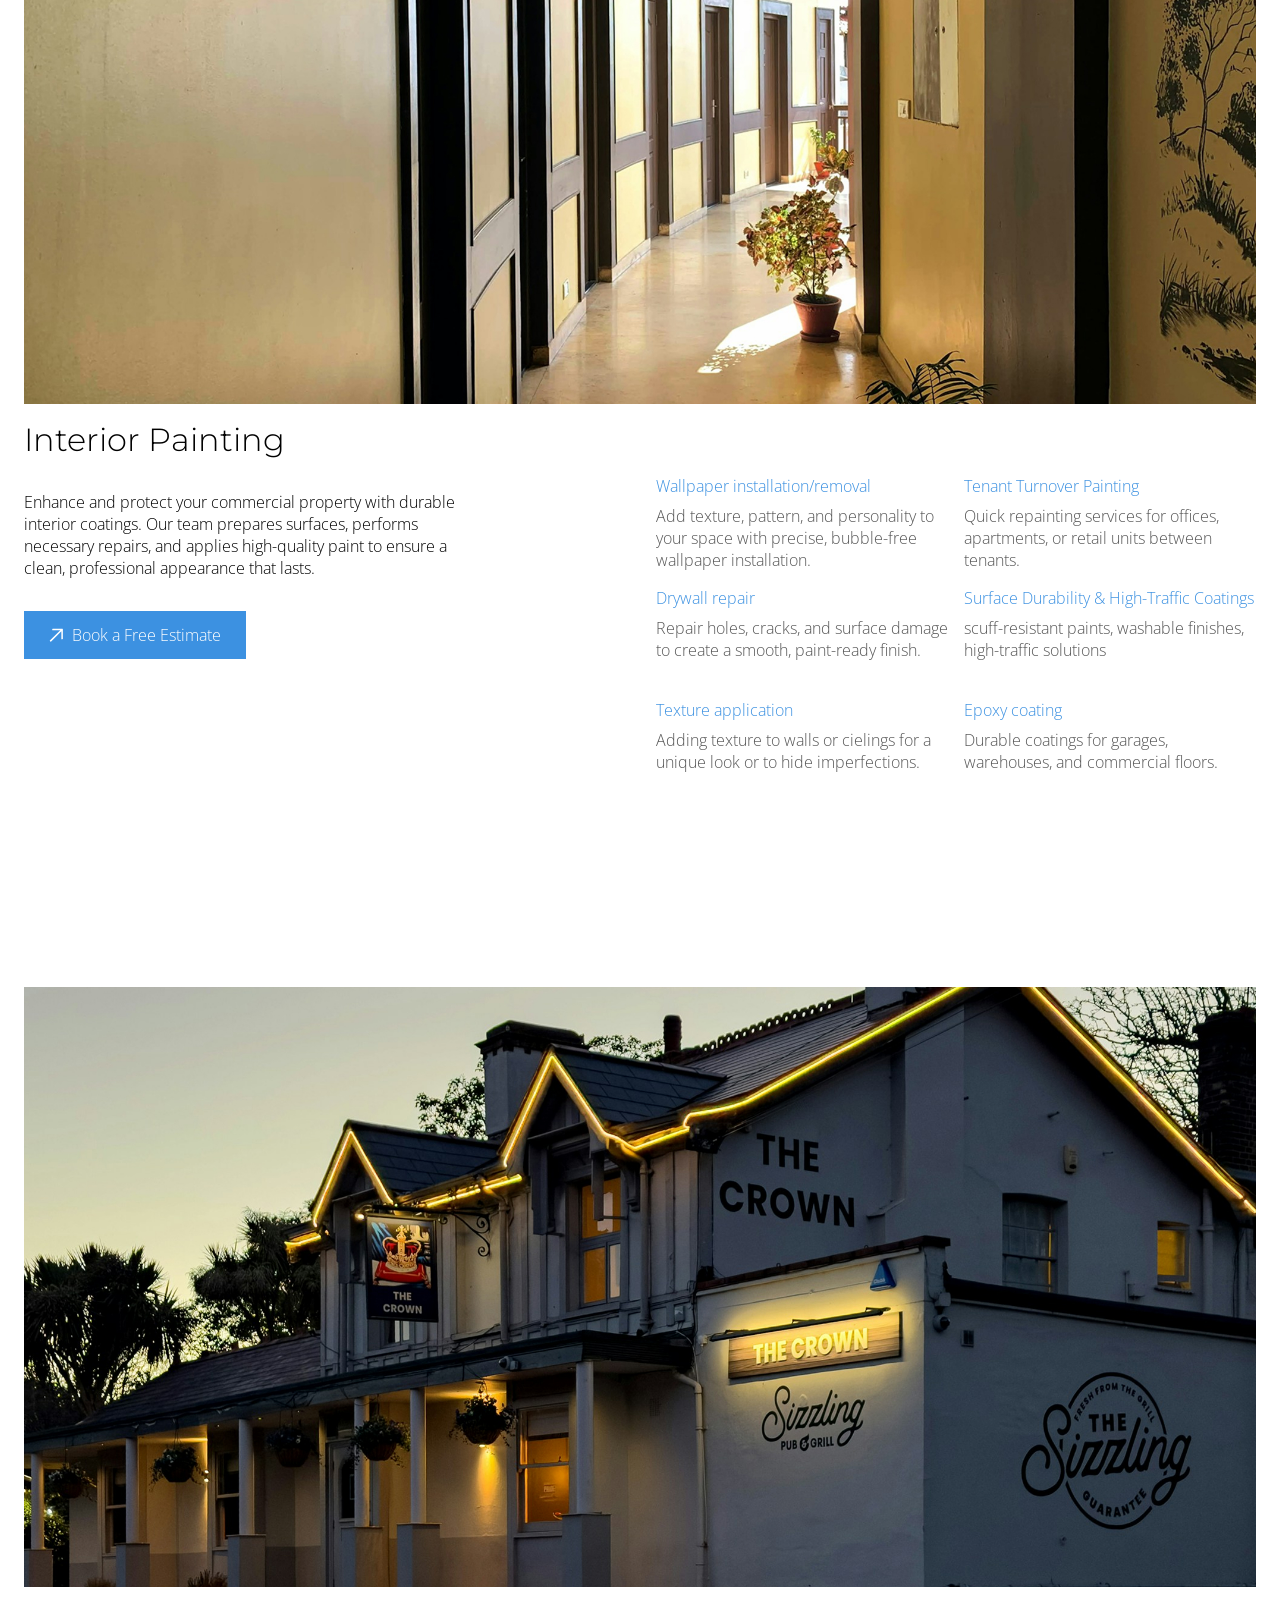
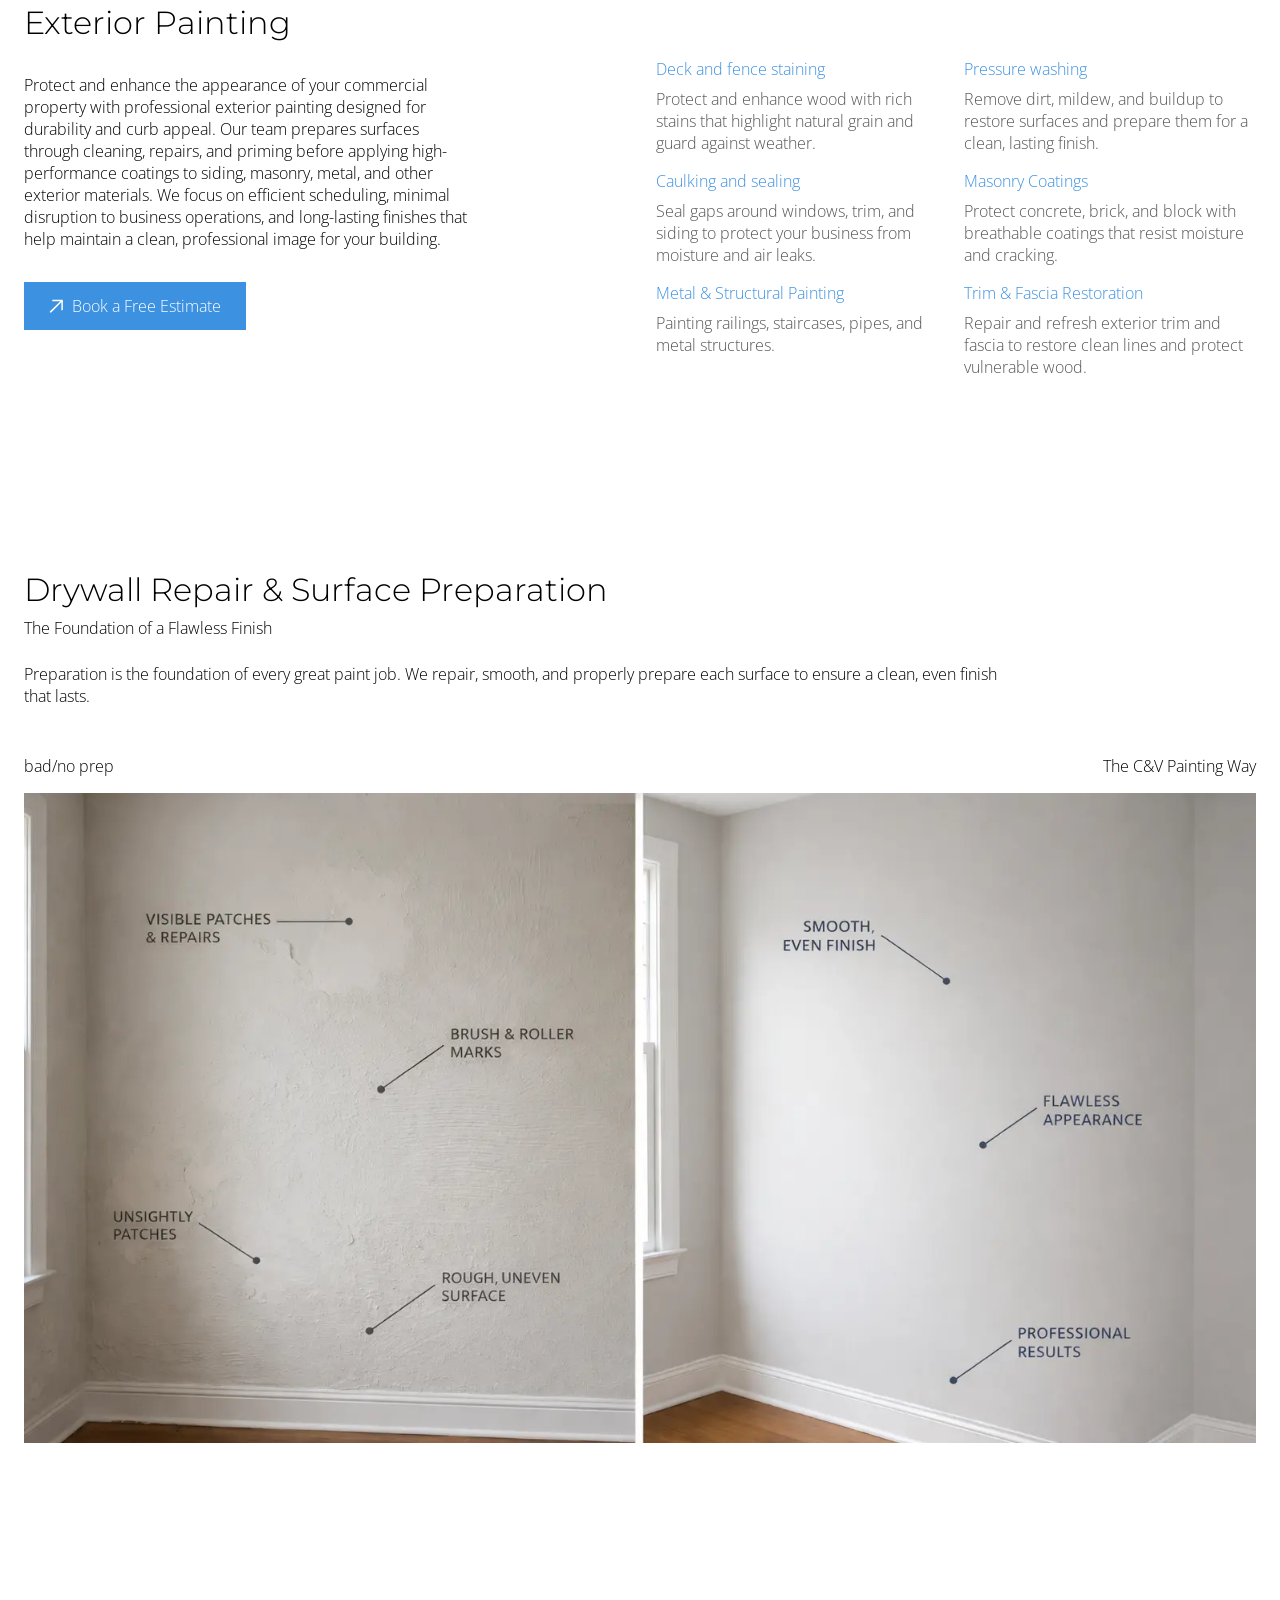
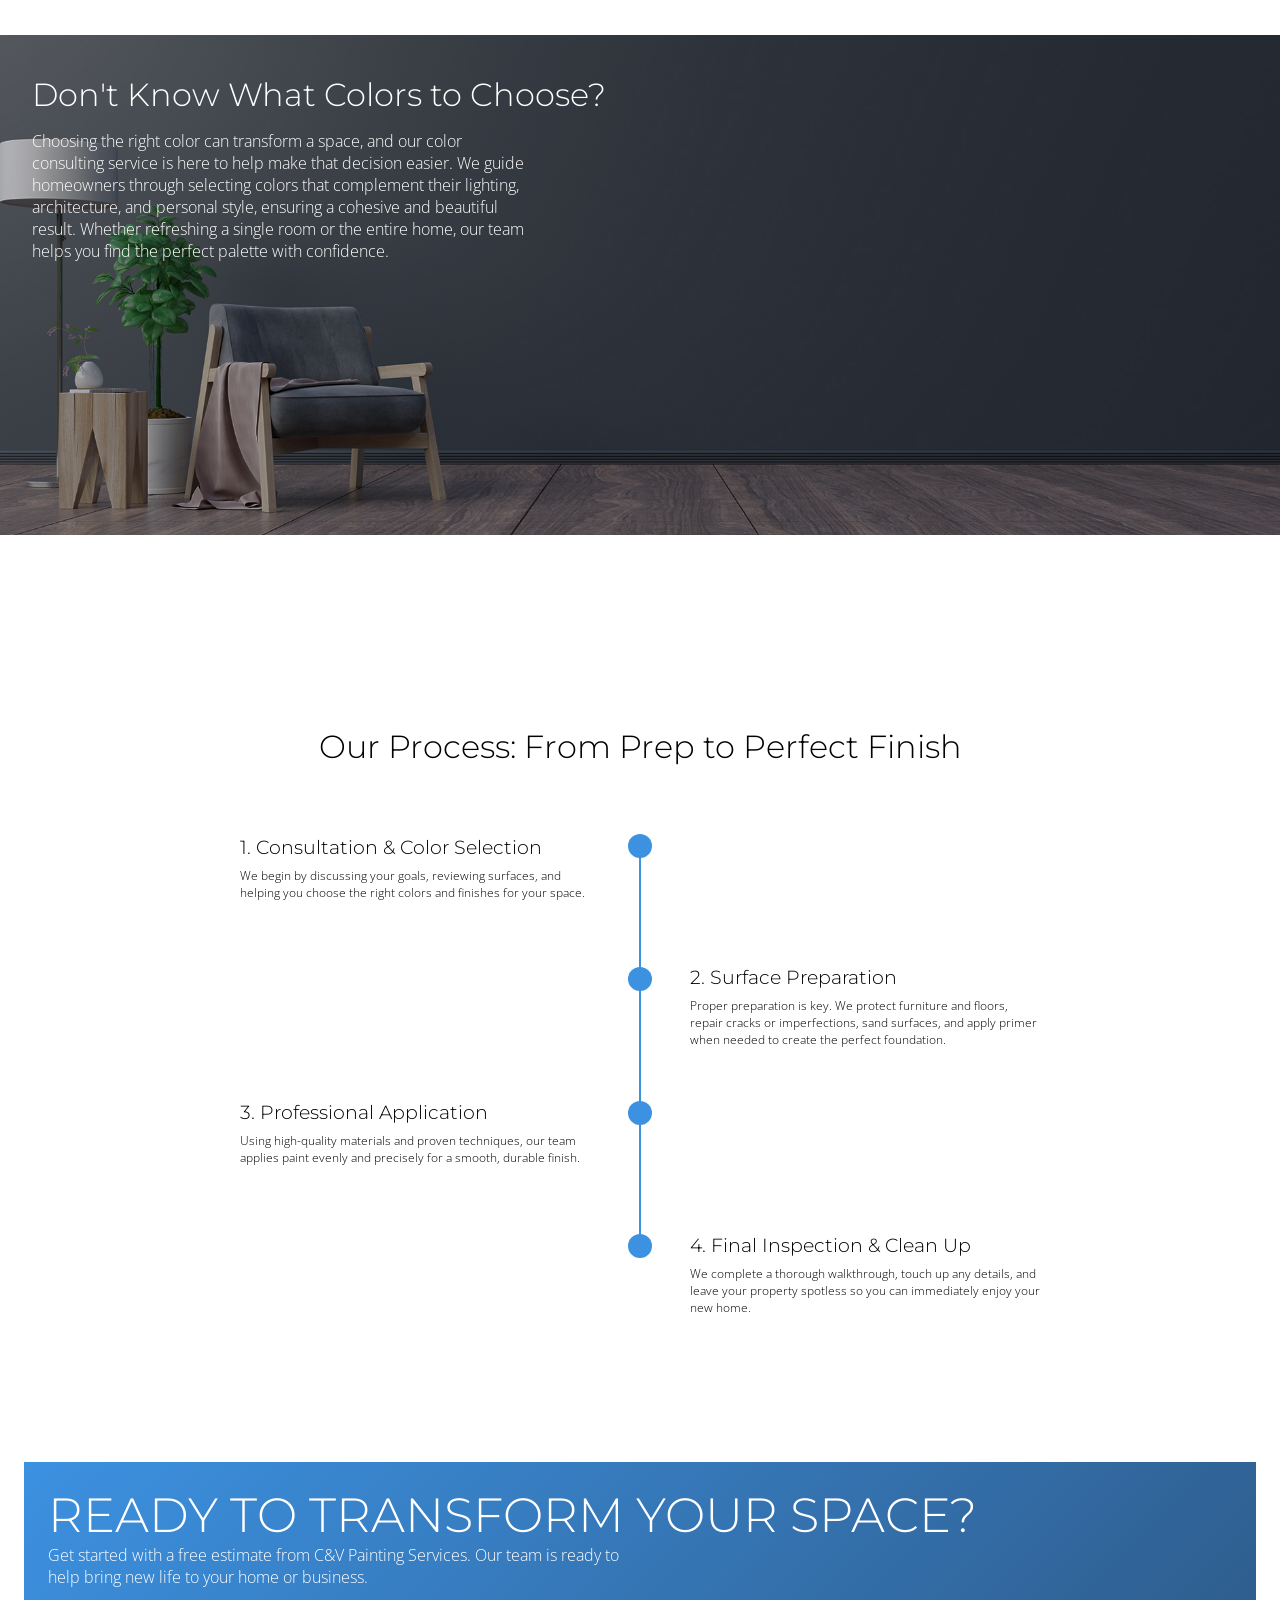
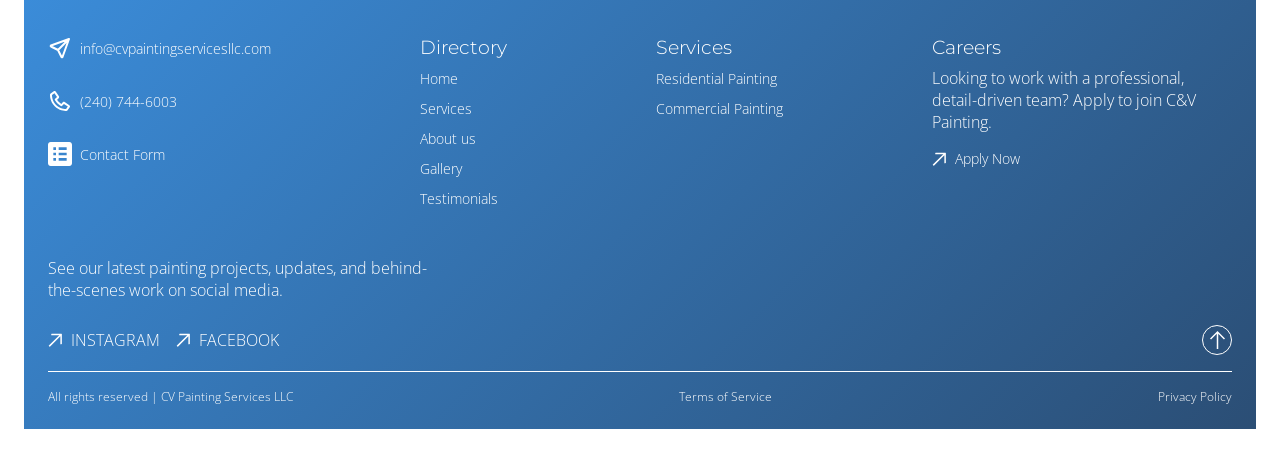
==== commit f2f3d3e9: "fixed all issues with names and file sizes" ====
--- a/commercial-painting.html
+++ b/commercial-painting.html
@@ -13,7 +13,7 @@
   <header>
     <nav>
       <a href="index.html">
-        <img src="Assets/CV-company-logo.svg" alt="company logo" class="company-logo">
+        <img src="assets/CV-company-logo.svg" alt="company logo" class="company-logo">
       </a>
 
       <ul class="nav-list">
@@ -56,7 +56,7 @@
         </li>
         
         <li><a href="#" class="CTA-buttons contact-button">
-          <img src="Assets/arrow.svg" alt="" class="button-arrow">
+          <img src="assets/arrow.svg" alt="" class="button-arrow">
           Get a Free Quote
         </a>
       </li>
@@ -78,7 +78,7 @@
 
         <div class="hero-button-container">
           <a href="#contact" class="CTA-buttons contact-button">
-            <img src="Assets/arrow.svg" alt="" class="button-arrow">
+            <img src="assets/arrow.svg" alt="" class="button-arrow">
             Book a Free Estimate
           </a>
         </div>
@@ -95,7 +95,7 @@
             </div>
 
             <div class="credential-box">
-              <img src="Assets/mdi_broom.svg" alt="" class="credential-icon">
+              <img src="assets/mdi_broom.svg" alt="" class="credential-icon">
 
               <p class="credential-sub-text">clean respectable crew</p>
 
@@ -103,7 +103,7 @@
             </div>
 
             <div class="credential-box">
-              <img src="Assets/mat-icon.svg" alt="" class="credential-icon">
+              <img src="assets/mat-icon.svg" alt="" class="credential-icon">
 
               <p class="credential-sub-text">Detailed Surface Protection</p>
 
@@ -111,7 +111,7 @@
             </div>
 
             <div class="credential-box">
-              <img src="Assets/mdi_clock.svg" alt="" class="credential-icon">
+              <img src="assets/mdi_clock.svg" alt="" class="credential-icon">
 
               <p class="credential-sub-text">On-Time Project Completion</p>
             </div>
@@ -133,7 +133,7 @@
               </p>
               
               <a href="#contact" class="CTA-buttons contact-button">
-                <img src="Assets/arrow.svg" alt="" class="button-arrow">
+                <img src="assets/arrow.svg" alt="" class="button-arrow">
                 Book a Free Estimate
               </a>
             </div>
@@ -214,7 +214,7 @@
               </p>
               
               <a href="#contact" class="CTA-buttons contact-button">
-                <img src="Assets/arrow.svg" alt="" class="button-arrow">
+                <img src="assets/arrow.svg" alt="" class="button-arrow">
                 Book a Free Estimate
               </a>
             </div>
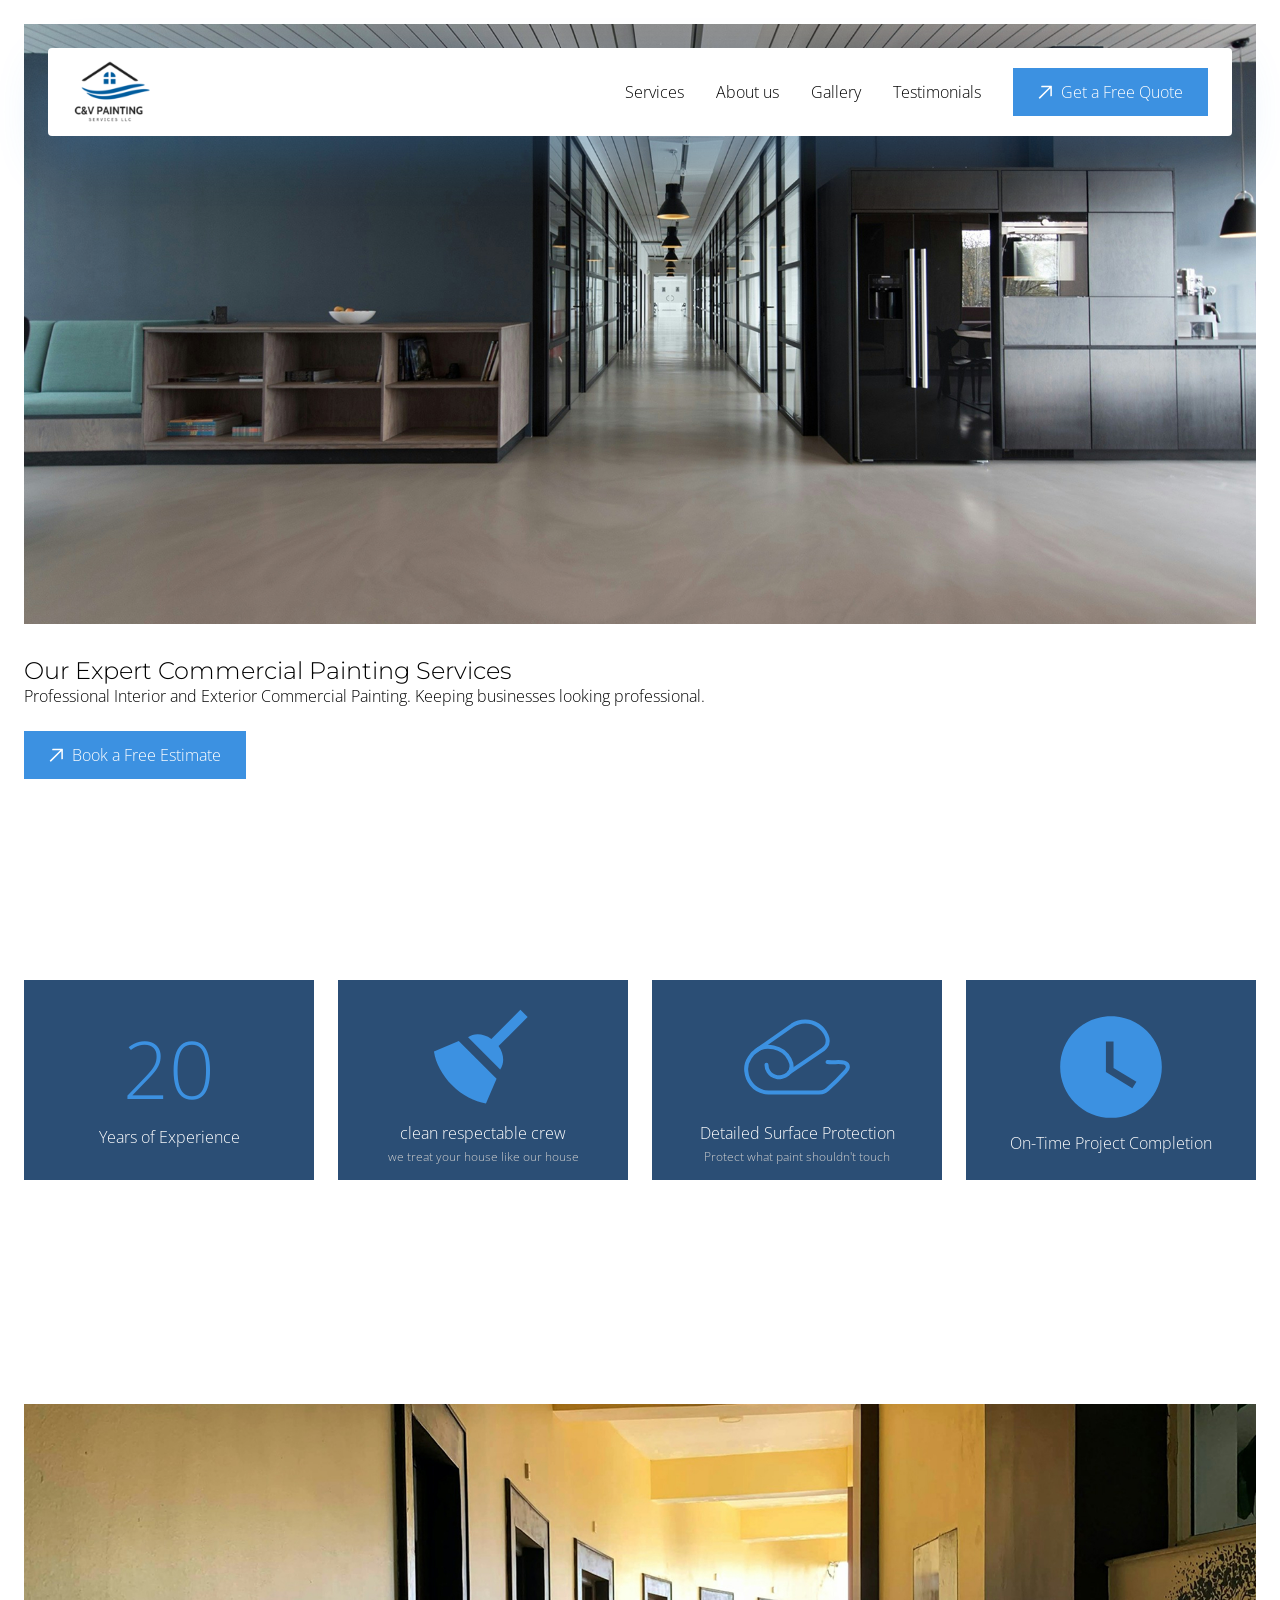
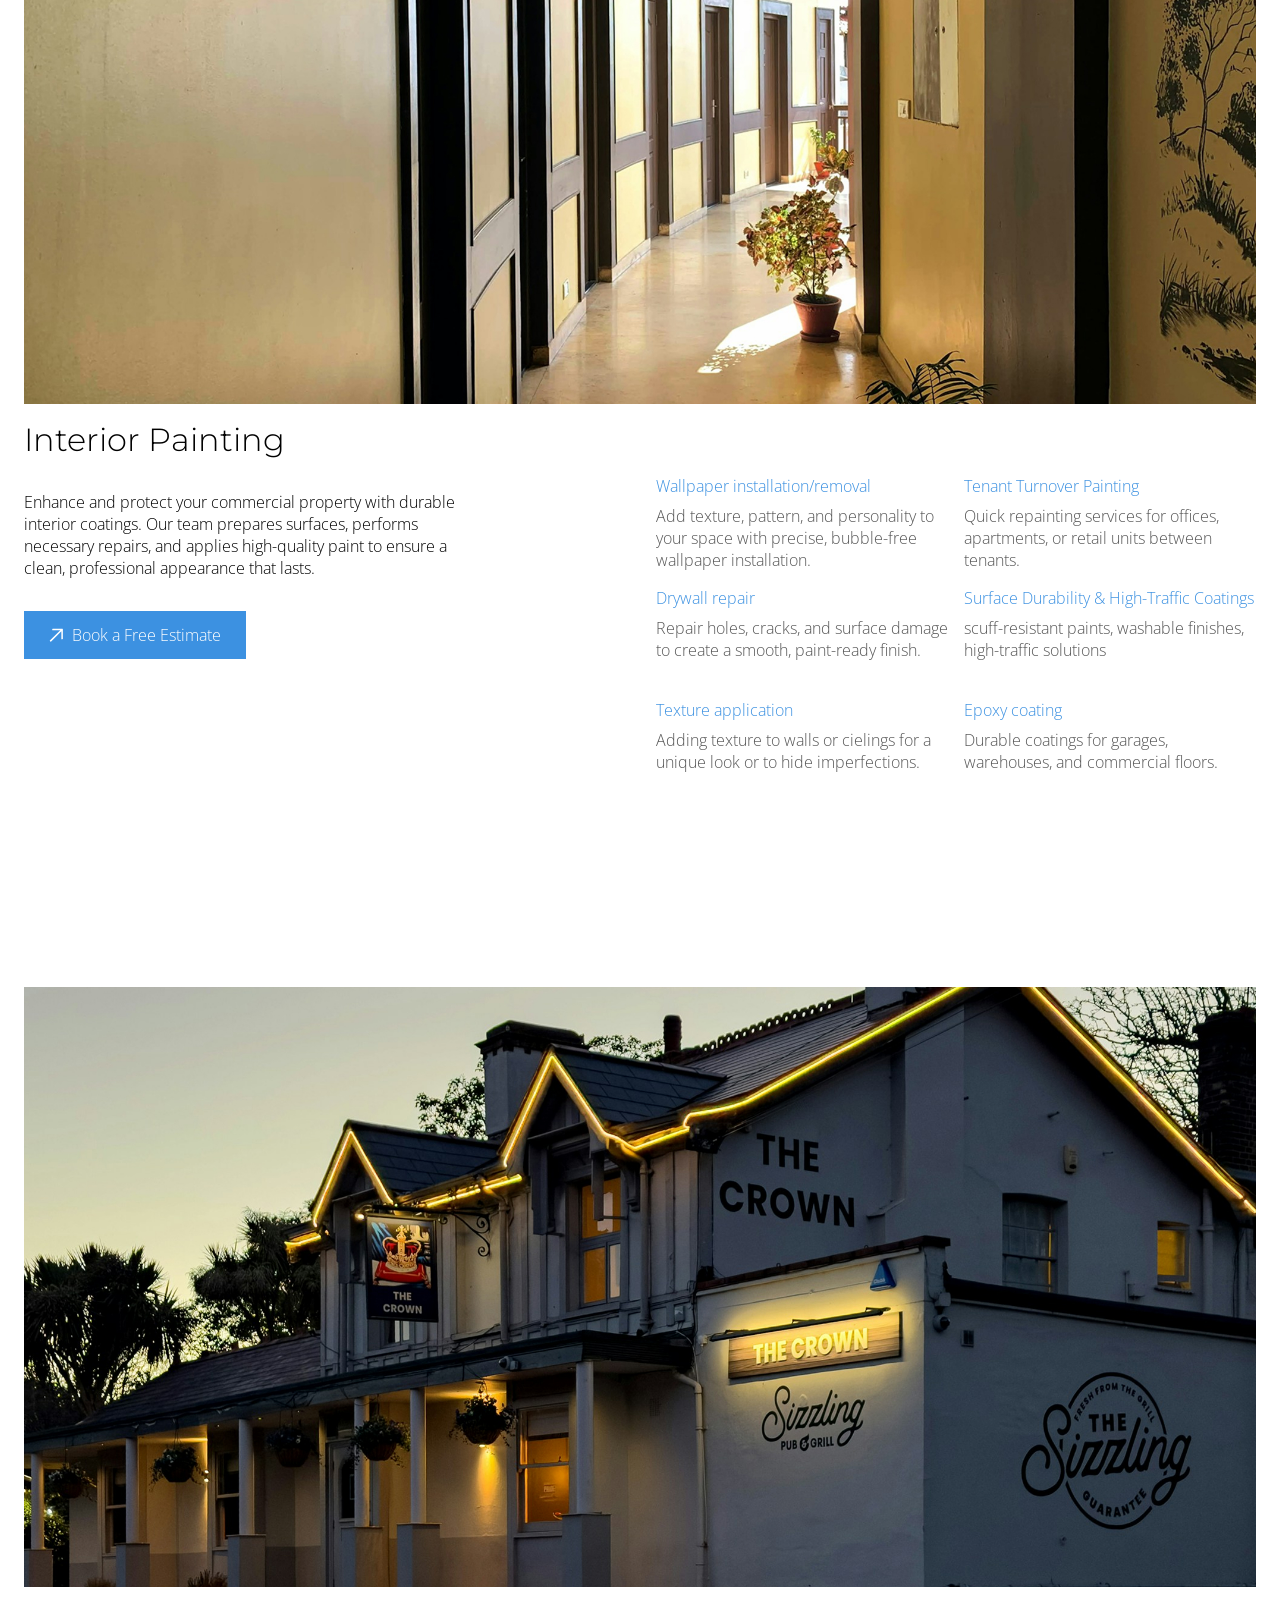
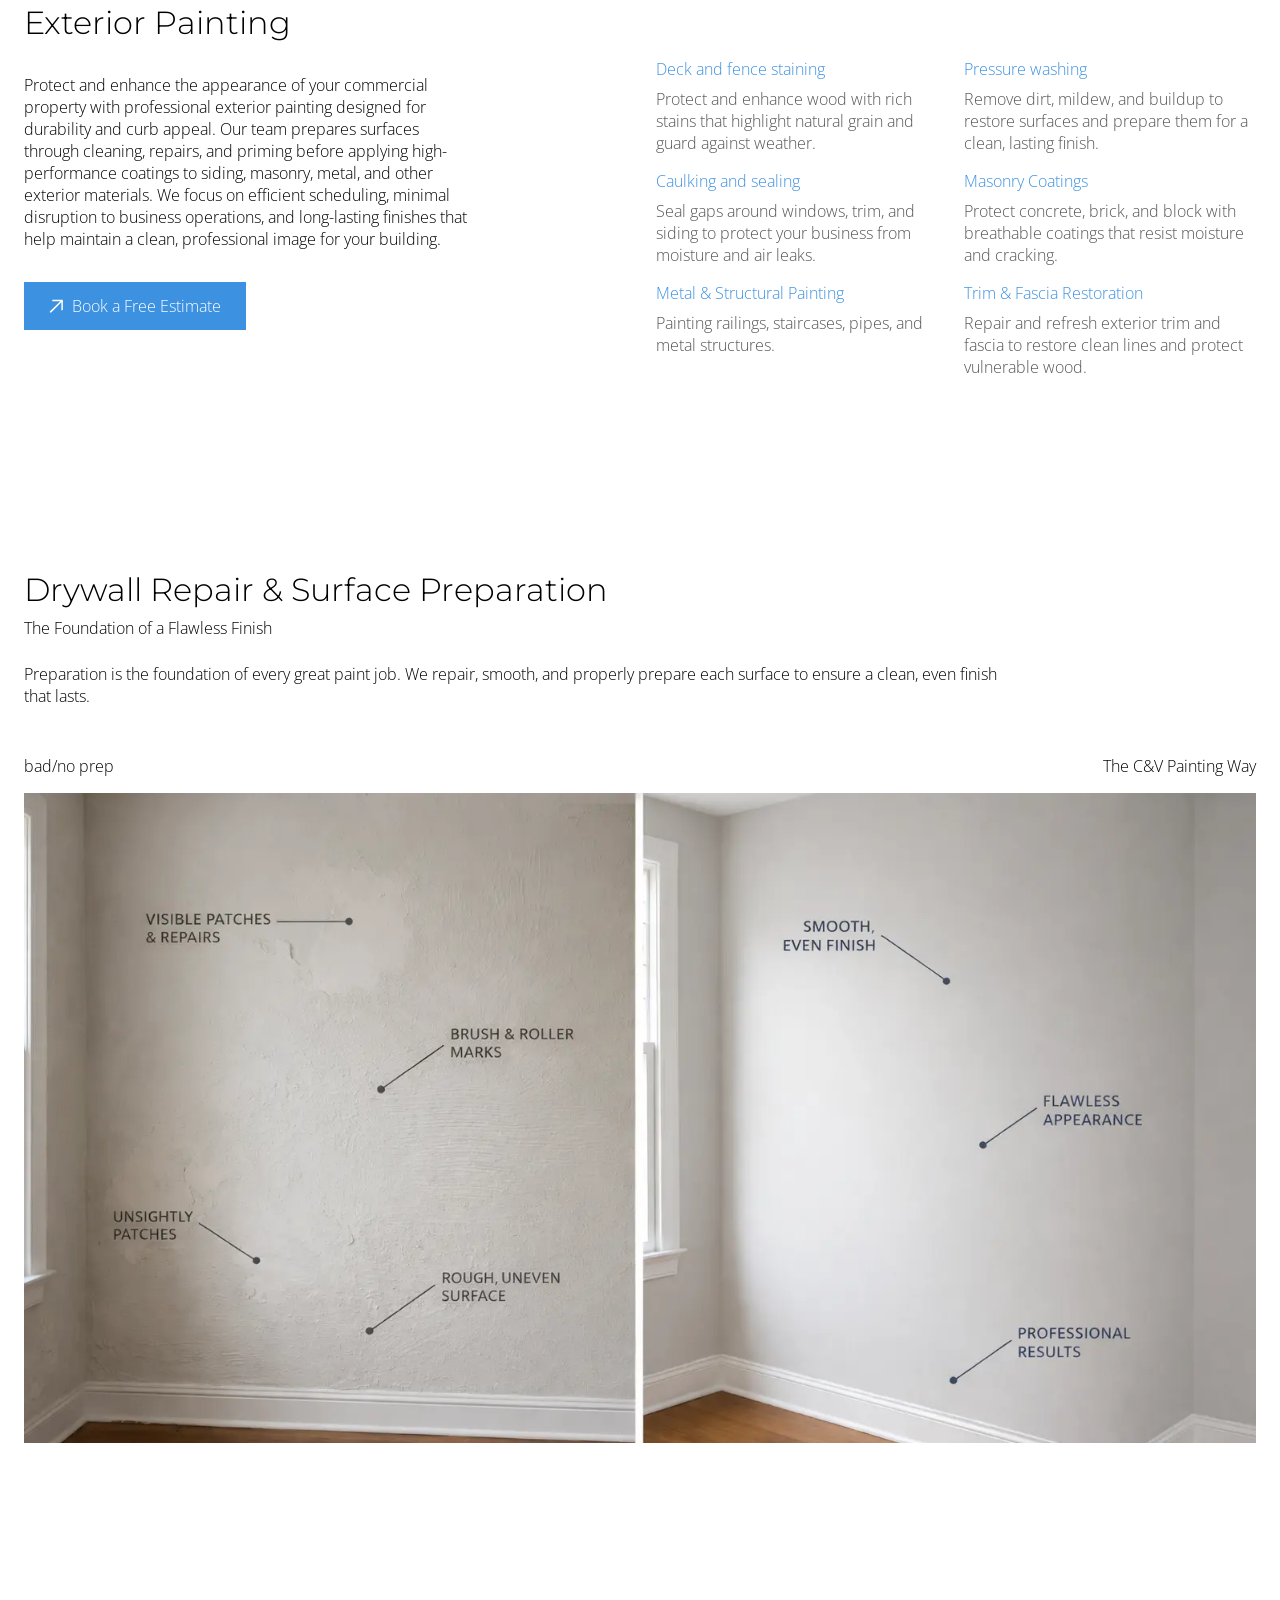
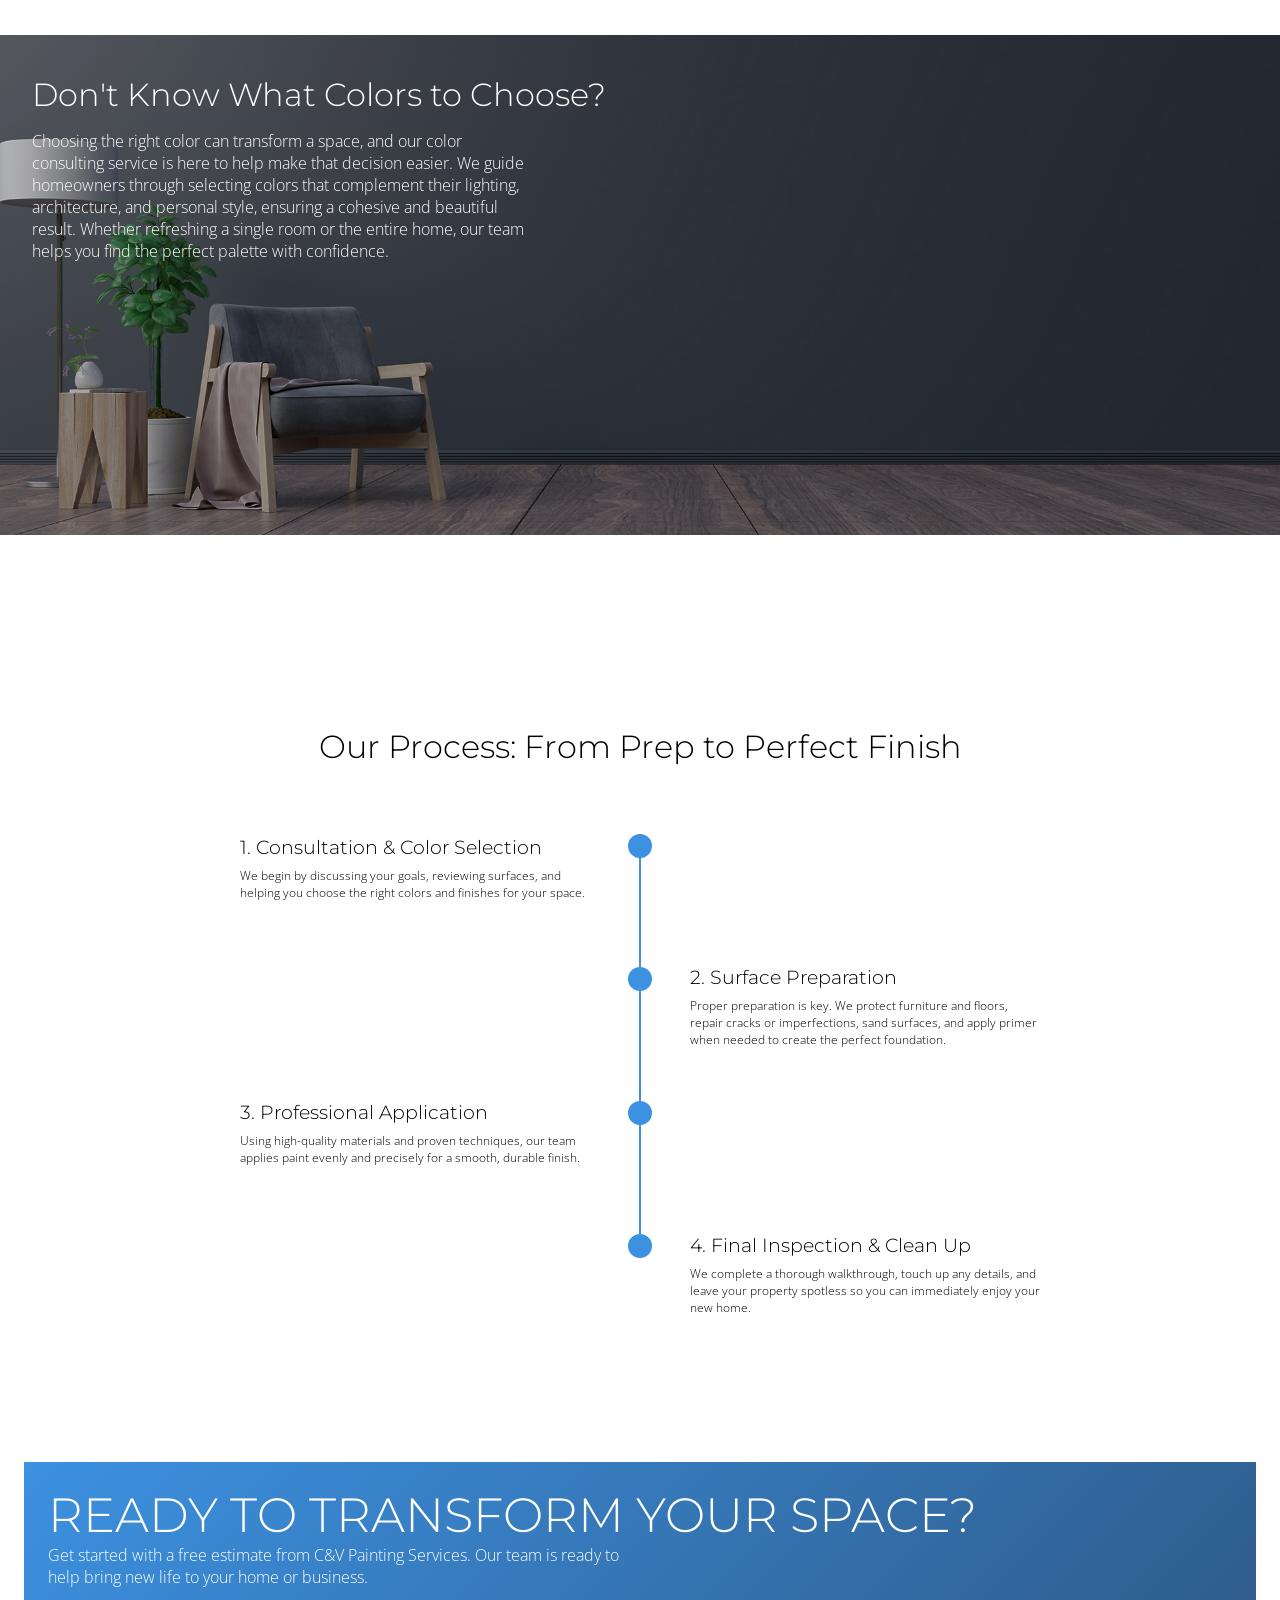
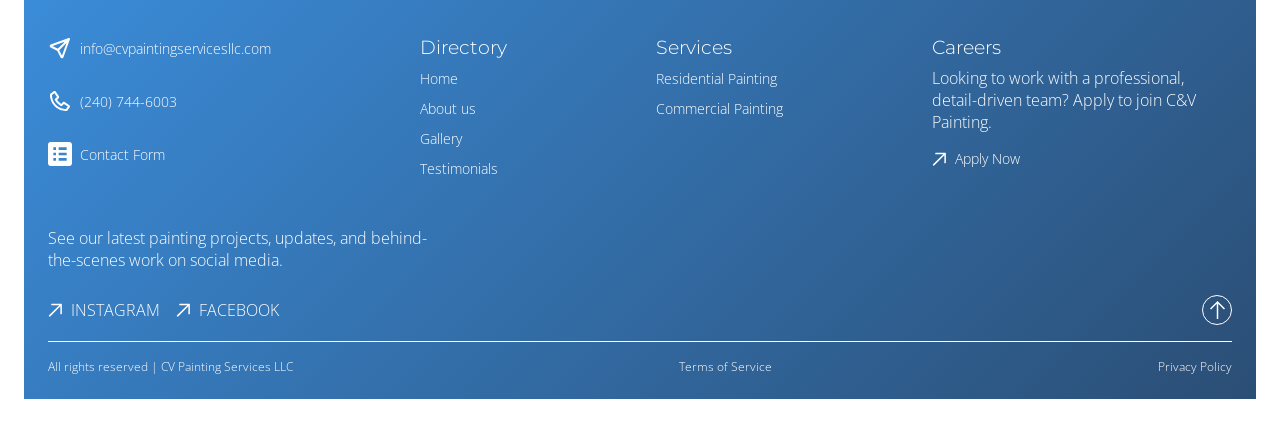
==== commit 0a64b9ba: "changes across all pages" ====
--- a/commercial-painting.html
+++ b/commercial-painting.html
@@ -18,32 +18,32 @@
 
       <ul class="nav-list">
         <li class="service-dropdown-parent">
-          <a href="#services" class="nav-link parent-link">Services</a>
+          <a href="index.html#services" class="nav-link parent-link">Services</a>
           
           <ul class="service-dropdown">
             <li class="service-link">
               <a href="residential-painting.html">Residential Painting</a>
             </li>
             <Li class="service-link">
-              <a href="#">Commercial Painting</a>
+              <a href="commercial-painting.html">Commercial Painting</a>
             </li>
           </ul>
         </li>
         
         <li>
-          <a href="#gallery" class="nav-link">About us</a>
+          <a href="index.html#owner" class="nav-link">About us</a>
         </li>
         
         <li>
-          <a href="#" class="nav-link">Gallery</a>
+          <a href="index.html#gallery" class="nav-link">Gallery</a>
         </li>
         
         <li>
-          <a href="#" class="nav-link">Testimonials</a>
+          <a href="reviews.html" class="nav-link">Testimonials</a>
         </li>
 
-        <li class="service-dropdown-parent">
-          <a href="#" class="nav-link parent-link">Service Areas</a>
+        <!-- <li class="service-dropdown-parent">
+          <p class="nav-link parent-link">Service Areas</p>
           
           <ul class="service-dropdown">
             <li class="service-link">
@@ -53,15 +53,58 @@
               <a href="#">Silver Spring, MD</a>
             </li>
           </ul>
-        </li>
+        </li> -->
         
-        <li><a href="#" class="CTA-buttons contact-button">
-          <img src="assets/arrow.svg" alt="" class="button-arrow">
+        <li><a href="https://cvpaintingservicesllc.dripjobs.com/appointmentrequests" class="CTA-buttons contact-button">
+          <img src="assets/arrow.svg" alt="arrow-icon" class="button-arrow">
           Get a Free Quote
         </a>
       </li>
       </ul>
+
+      <button id="hamburger-btn">
+        <img src="assets/material-symbols_menu.svg">
+      </button>
     </nav>
+
+    <div id="nav_modal">
+			<div class="nav_modal--container">
+				<button id="exit-btn">
+					<img src="assets/bx_plus.svg" alt="exit buttom for modal" />
+				</button>
+
+				<ul class="nav_modal--list">
+					<li><a href="index.html#owner" class="nav_modal--list">About Us</a></li>
+					<li>
+						<a href="index.html#gallery" class="nav_modal--list">Gallery</a>
+					</li>
+					<li><a href="reviews.html" class="nav_modal--list">Testimonials</a></li>
+					<li class="special-links">
+            Services
+            <a href="residential-painting.html" class="nav_modal--list">Residential Painting</a>
+
+            <a href="commercial-painting.html" class="nav_modal--list">Commercial Painting</a>
+          </li>
+					<!-- <li class="special-links">
+            Service Areas
+            <a href="#contact" class="nav_modal--list">Gaithersburg, MD</a>
+            <a href="#contact" class="nav_modal--list">Silver Spring, MD</a>
+            <a href="#contact" class="nav_modal--list">Kensington, MD</a>
+            <a href="#contact" class="nav_modal--list">Chevy Chase, MD</a>
+            <a href="#contact" class="nav_modal--list">Bethesda, MD</a>
+            <a href="#contact" class="nav_modal--list">Germantown, MD</a>
+            <a href="#contact" class="nav_modal--list">Rockville, MD</a>
+            <a href="#contact" class="nav_modal--list">Potomac, MD</a>
+            <a href="#contact" class="nav_modal--list">Clarksburg, MD</a>
+          </li> -->
+				</ul>
+
+        <a href="https://cvpaintingservicesllc.dripjobs.com/appointmentrequests" class="CTA-buttons contact-button nav-modal--list modal-contact">
+            <img src="assets/arrow.svg" alt="arrow icon" class="button-arrow">
+            Contact
+        </a>
+			</div>
+		</div>
   </header>
   
   <main>
@@ -95,7 +138,7 @@
             </div>
 
             <div class="credential-box">
-              <img src="assets/mdi_broom.svg" alt="" class="credential-icon">
+              <img src="assets/mdi_broom.svg" alt="broom icon" class="credential-icon">
 
               <p class="credential-sub-text">clean respectable crew</p>
 
@@ -103,7 +146,7 @@
             </div>
 
             <div class="credential-box">
-              <img src="assets/mat-icon.svg" alt="" class="credential-icon">
+              <img src="assets/mat-icon.svg" alt="mat icon" class="credential-icon">
 
               <p class="credential-sub-text">Detailed Surface Protection</p>
 
@@ -111,7 +154,7 @@
             </div>
 
             <div class="credential-box">
-              <img src="assets/mdi_clock.svg" alt="" class="credential-icon">
+              <img src="assets/mdi_clock.svg" alt="clock icon" class="credential-icon">
 
               <p class="credential-sub-text">On-Time Project Completion</p>
             </div>
@@ -133,7 +176,7 @@
               </p>
               
               <a href="#contact" class="CTA-buttons contact-button">
-                <img src="assets/arrow.svg" alt="" class="button-arrow">
+                <img src="assets/arrow.svg" alt="arrow icon" class="button-arrow">
                 Book a Free Estimate
               </a>
             </div>
@@ -214,7 +257,7 @@
               </p>
               
               <a href="#contact" class="CTA-buttons contact-button">
-                <img src="assets/arrow.svg" alt="" class="button-arrow">
+                <img src="assets/arrow.svg" alt="arrow icon" class="button-arrow">
                 Book a Free Estimate
               </a>
             </div>
@@ -381,22 +424,22 @@
         <div class="footer-links">
           <ul class="contact-links">
             <li class="contact-link">
-              <a href="#">
-              <img src="assets/tabler_send.svg" alt="">
+              <a href="mailto:info@cvpaintingservicesllc.com">
+              <img src="assets/tabler_send.svg" alt="send icon for email">
               info@cvpaintingservicesllc.com
               </a>
             </li>
 
             <li class="contact-link">
-              <a href="#">
-              <img src="assets/boxicons_phone.svg" alt="">
+              <a href="tel:240-744-6003">
+              <img src="assets/boxicons_phone.svg" alt="phone icon for contacting via phone number">
               (240) 744-6003
               </a>
             </li>
 
             <li class="contact-link">
-              <a href="#">
-              <img src="assets/form-icon.svg" alt="">
+              <a href="https://cvpaintingservicesllc.dripjobs.com/appointmentrequests">
+              <img src="assets/form-icon.svg" alt="form icon for C&V Painting contact form">
               Contact Form
               </a>
             </li>
@@ -405,34 +448,30 @@
           <ul class="contact-directory">
             <h3 class="contact-title">Directory</h3>
             <li class="contact-link">
-              <a href="#">Home</a>
-            </li>
-
-            <li class="contact-link">
-              <a href="#">Services</a>
-            </li>
-
-            <li class="contact-link">
-              <a href="#">About us</a>
-            </li>
-
-            <li class="contact-link">
-              <a href="#">Gallery</a>
-            </li>
-
-            <li class="contact-link">
-              <a href="#">Testimonials</a>
+              <a href="index.html">Home</a>
+            </li>
+
+            <li class="contact-link">
+              <a href="index.html#owner">About us</a>
+            </li>
+
+            <li class="contact-link">
+              <a href="index.html#gallery">Gallery</a>
+            </li>
+
+            <li class="contact-link">
+              <a href="reviews.html">Testimonials</a>
             </li>
           </ul>
 
           <ul class="contact-directory">
             <h3 class="contact-title">Services</h3>
             <li class="contact-link">
-              <a href="#">Residential Painting</a>
-            </li>
-
-            <li class="contact-link">
-              <a href="#">Commercial Painting</a>
+              <a href="residential-painting.html">Residential Painting</a>
+            </li>
+
+            <li class="contact-link">
+              <a href="commercial-painting.html">Commercial Painting</a>
             </li>
           </ul>
 
@@ -443,8 +482,8 @@
             </li>
 
             <li class="contact-link careers-btn">
-              <a href="#">
-                <img src="assets/arrow.svg" alt="" class="button-arrow">
+              <a href="https://docs.google.com/forms/d/e/1FAIpQLSd3AQbu-1u1Ra2t-M2bRQX8i1jDKa_nzxUtmUKnmc9G1lttQg/viewform?pli=1">
+                <img src="assets/arrow.svg" alt="employment contact form" class="button-arrow">
                 Apply Now</a>
             </li>
           </ul>
@@ -455,19 +494,19 @@
 
           <div class="social-links">
             <div class="socials">
-              <a href="#" class="social-link">
-                <img src="assets/arrow.svg" alt="" class="button-arrow">
+              <a href="https://www.instagram.com/cvpaintingservicesllc/" class="social-link" target="_blank">
+                <img src="assets/arrow.svg" alt="arrow icon" class="button-arrow">
                 INSTAGRAM
               </a>
               
-              <a href="#" class="social-link">
-                <img src="assets/arrow.svg" alt="" class="button-arrow">
+              <a href="https://www.facebook.com/search/top/?q=cvpaintingservices" class="social-link" target="_blank">
+                <img src="assets/arrow.svg" alt="arrow icon" class="button-arrow">
                 FACEBOOK
               </a>
             </div>
 
-            <a href="#" class="back-to-top">
-            <img src="assets/arrow.svg" alt="#">
+            <a href="#hero" class="back-to-top">
+            <img src="assets/arrow.svg" alt="back to top arrow icon">
           </a>
           </div>
         </div>
@@ -477,11 +516,13 @@
         <div class="terms-container">
             <p class="copyright">All rights reserved | CV Painting Services LLC</p>
             
-            <a href="#" class="terms">Terms of Service</a>
+            <a href="terms-of-service.html" class="terms">Terms of Service</a>
             
-            <a href="#" class="privacy">Privacy Policy</a>
-        </div>
-      </div>
+            <a href="privacy-policy.html" class="privacy">Privacy Policy</a>
+        </div>
+      </div>
+
+      <div class="nj-engage" data-position="left"></div> <script type="text/javascript" src="https://cdn.nicejob.co/js/sdk.min.js?id=77bc572d-e294-4dd6-9e7c-7aa9a8dadc88" defer></script>
     </footer>
   </main>
 </body>
--- a/style.css
+++ b/style.css
@@ -4,6 +4,7 @@
   box-sizing: border-box;
   margin: 0;
   padding: 0;
+  scroll-behavior: smooth;
 }
 
 :root {
@@ -205,6 +206,10 @@
   color: var(--light-blue);
 }
 
+.parent-link:hover {
+  cursor: pointer;
+}
+
 /* hamburger menu */
 #hamburger-btn,
 #modal-exit {
@@ -1429,6 +1434,34 @@
 
 .modal-contact {
   position: absolute;
-  bottom: 8px;
+  bottom: 24px;
   left: 8px;
+}
+
+.nj-stories {
+  margin-top: 10rem;
+}
+
+.write-review {
+  width: 100%;
+  text-align: center;
+}
+
+
+/* policy page / service page */
+
+#policy-privacy,
+#terms-service {
+  margin-top: 8rem;
+}
+
+#policy-privacy h3,
+#terms-service h3 { 
+  margin-bottom: 16px;
+  color: var(--light-blue);
+}
+
+#policy-privacy p,
+#terms-service {
+  margin-bottom: 8px;
 }
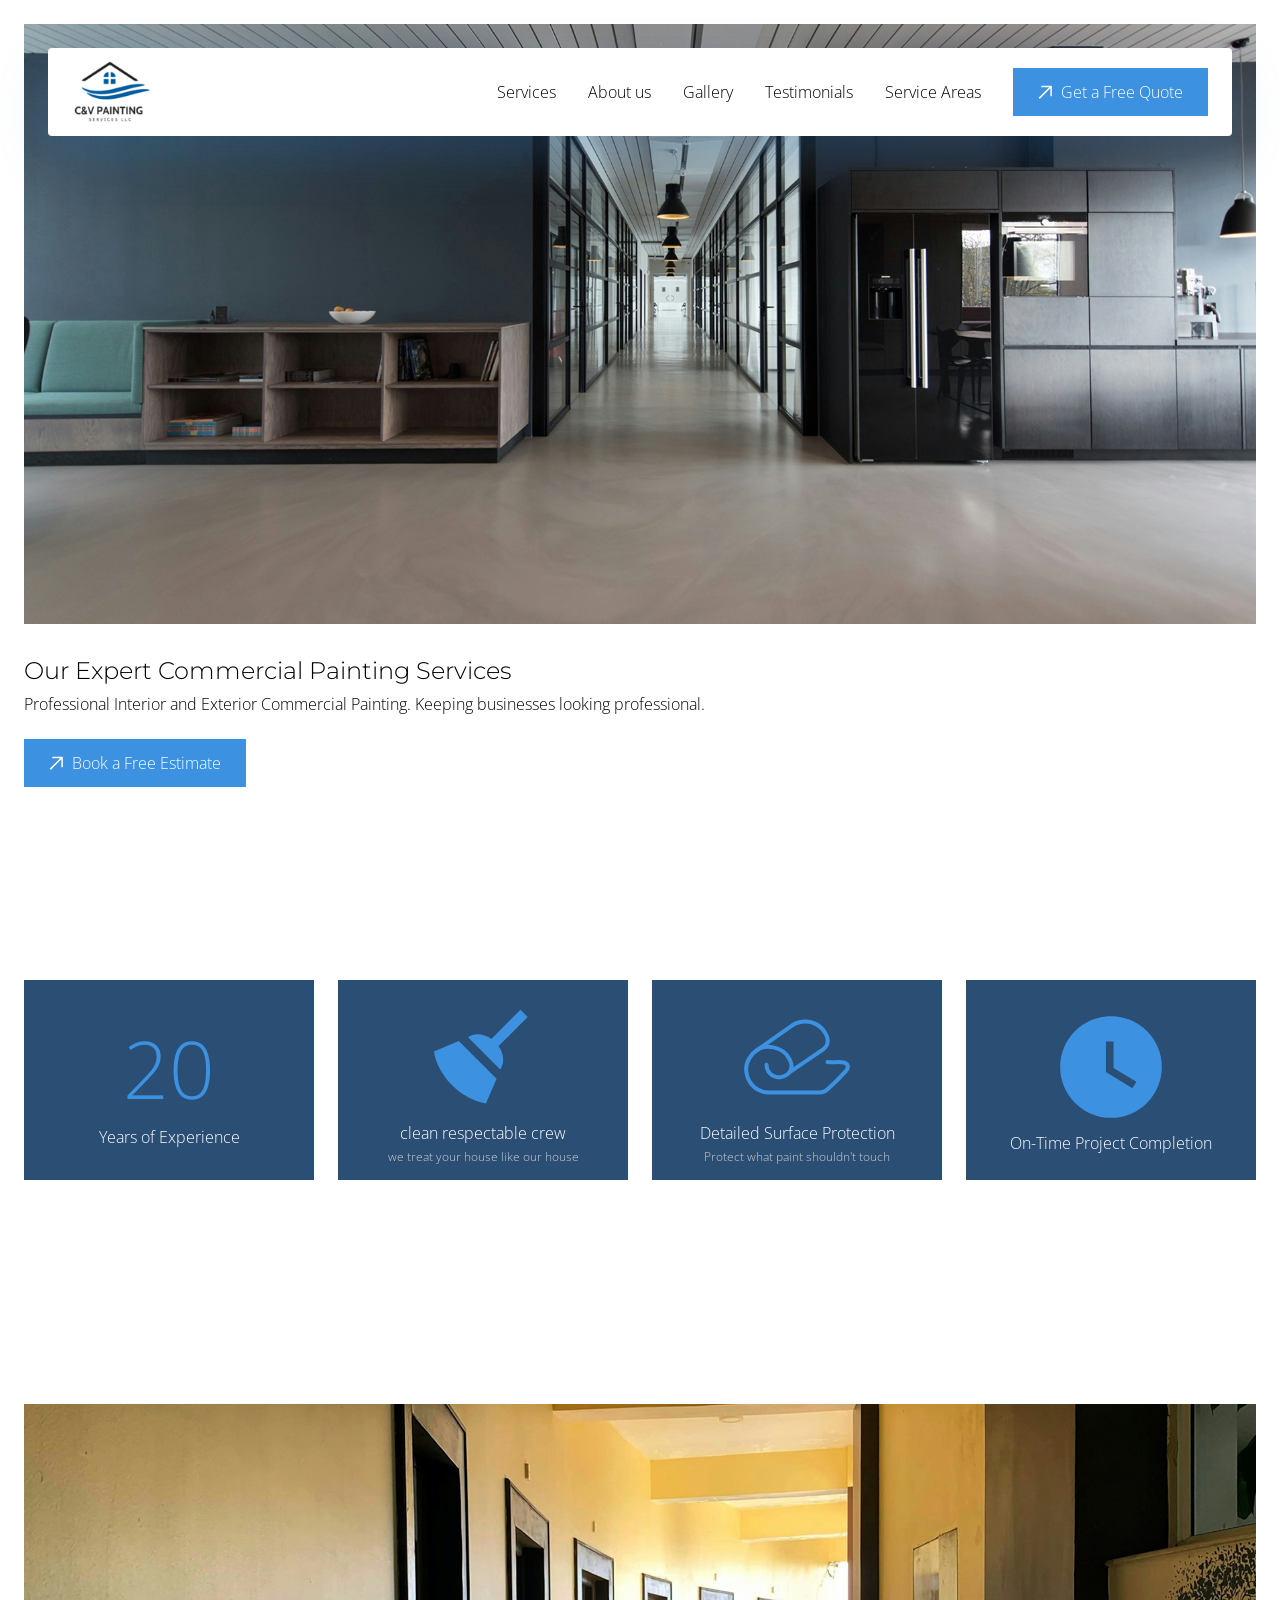
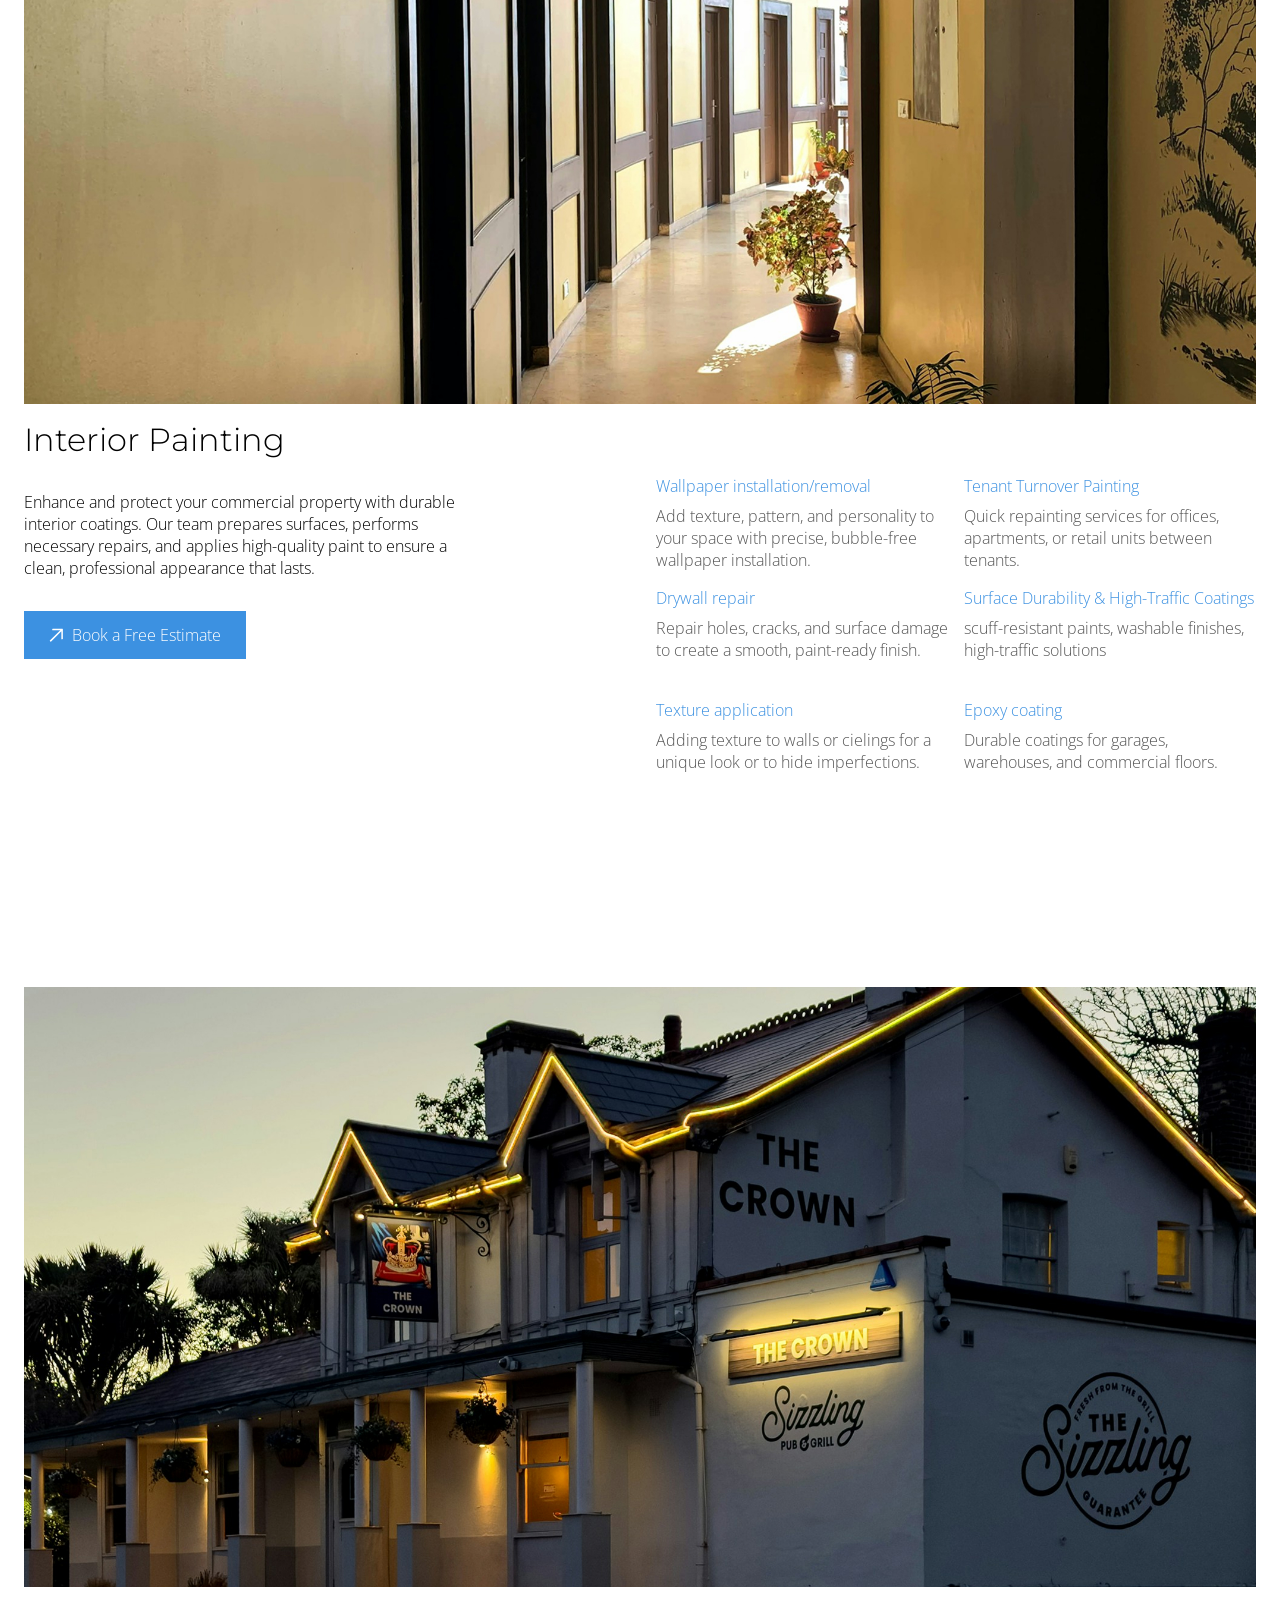
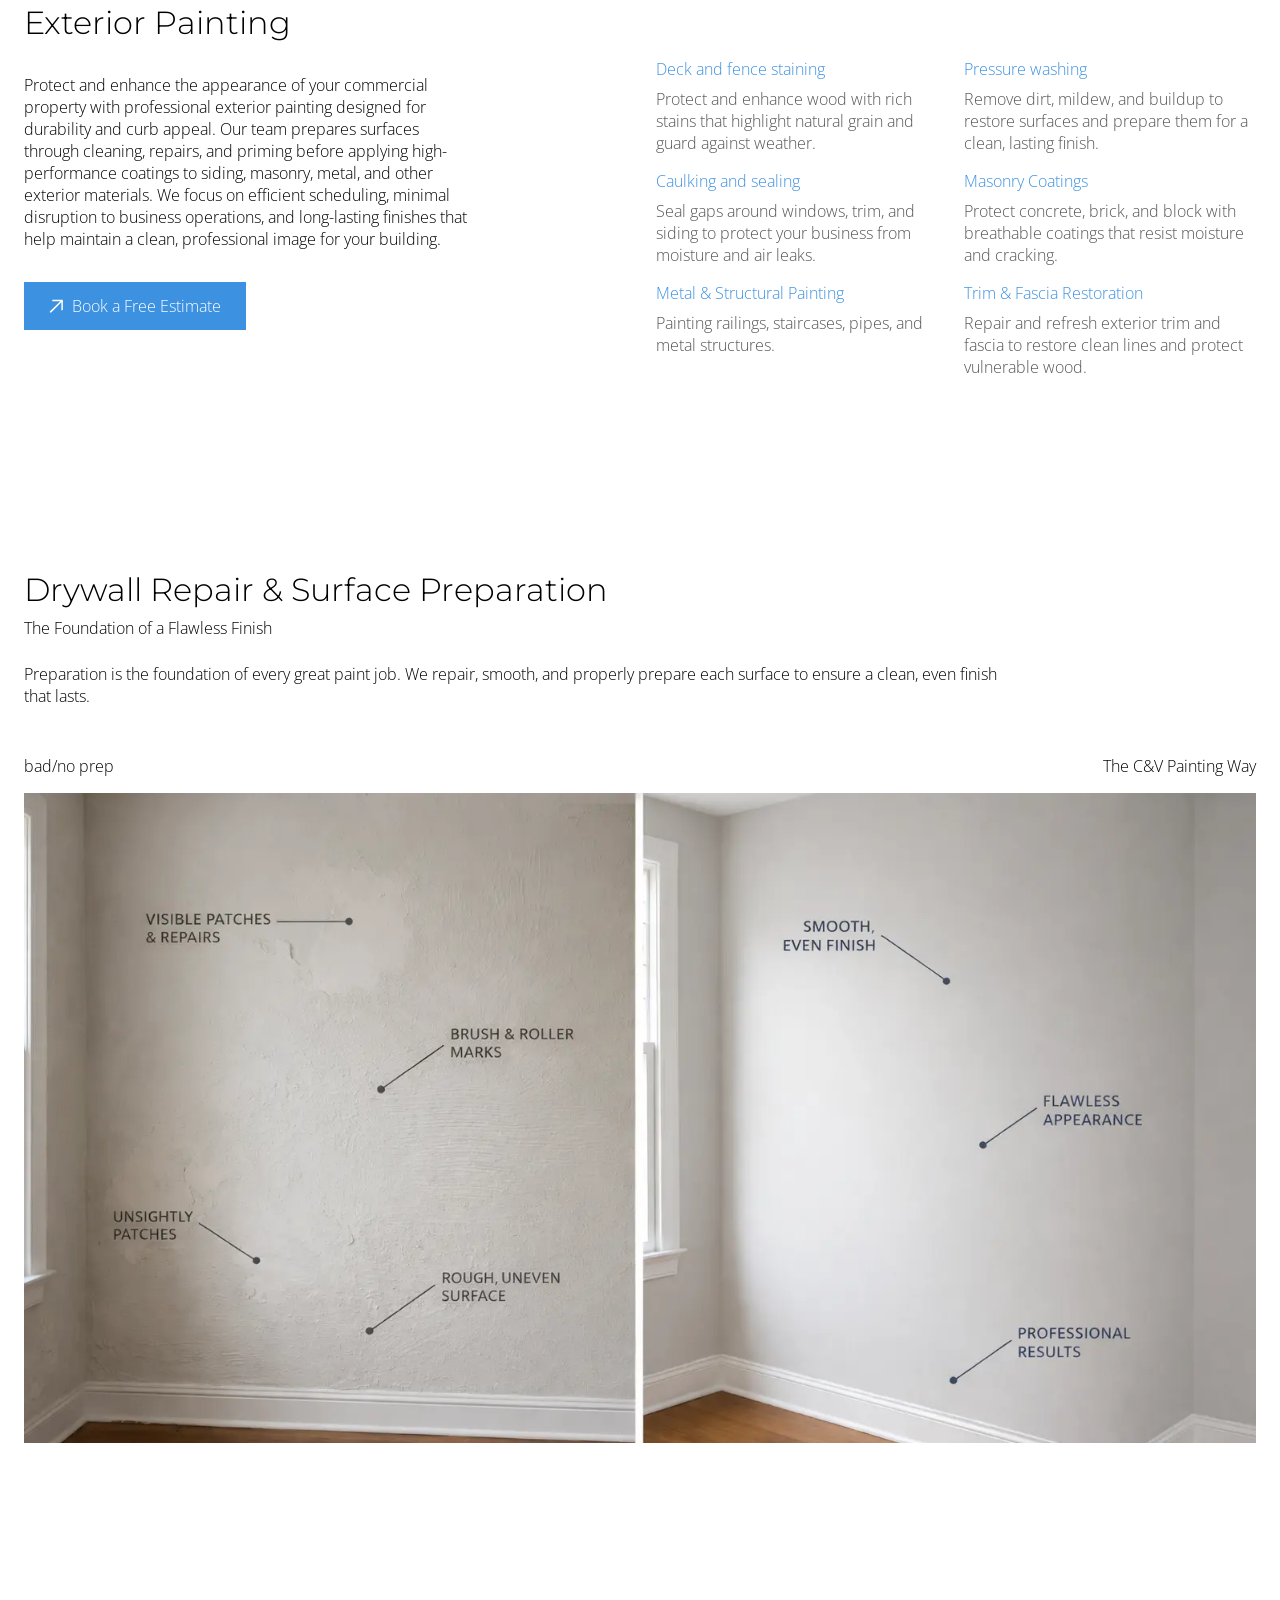
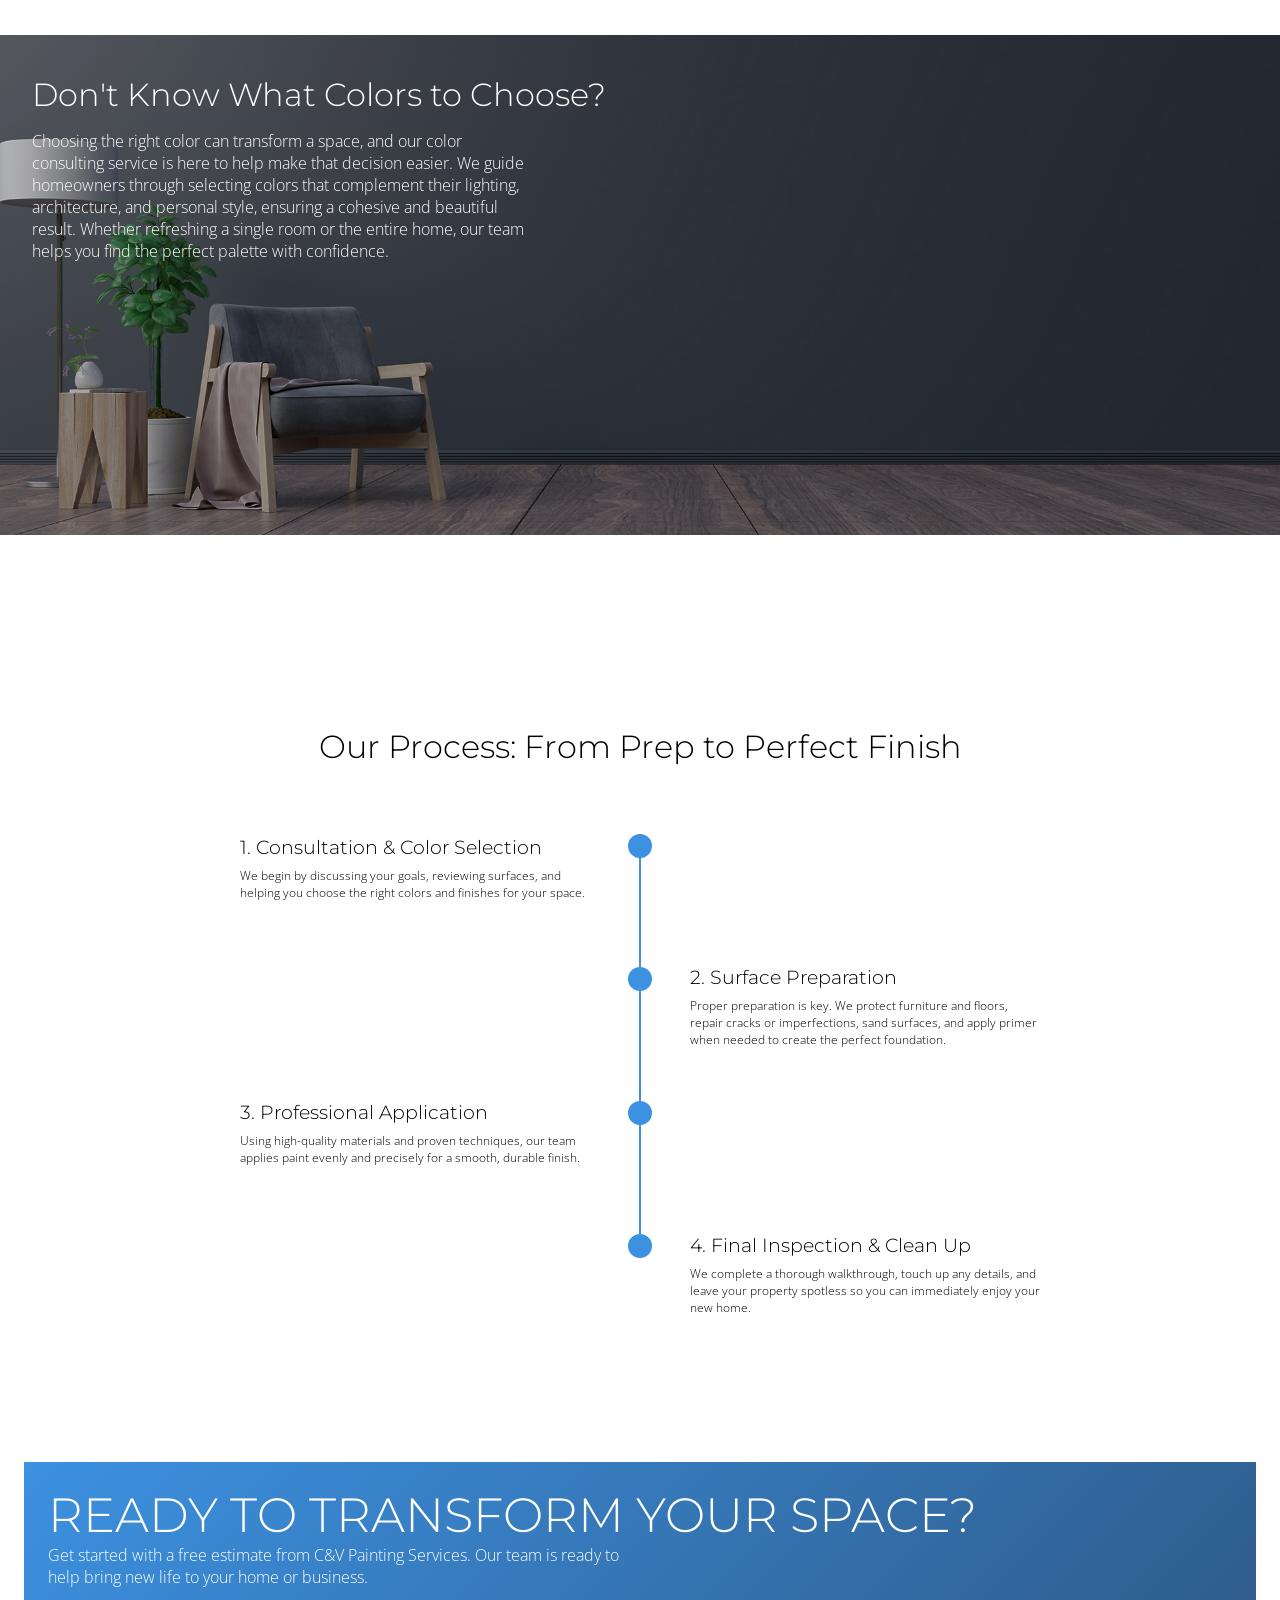
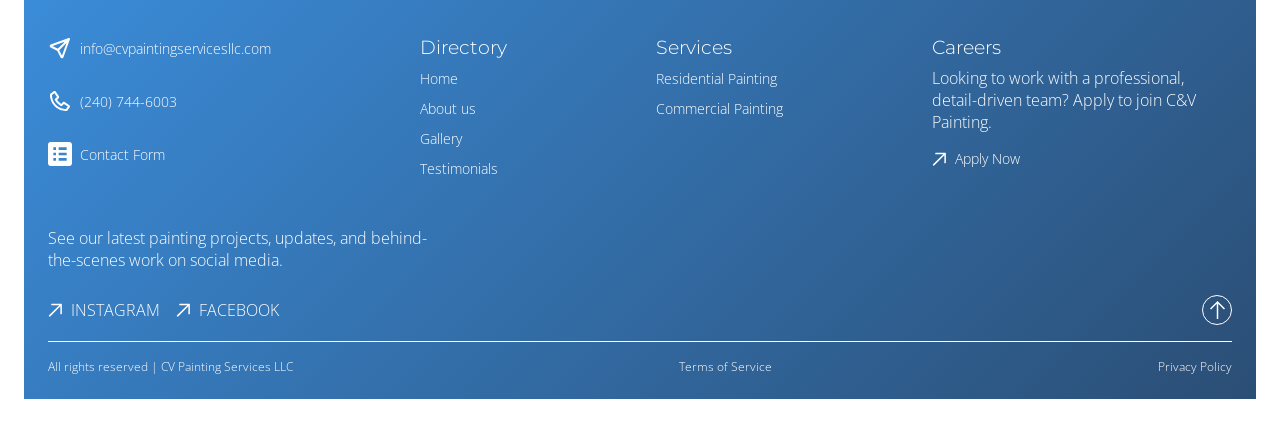
==== commit 7bdca846: "added correct nav with all links" ====
--- a/commercial-painting.html
+++ b/commercial-painting.html
@@ -1,6 +1,7 @@
 <!DOCTYPE html>
 <html lang="en">
 <head>
+  <link rel="icon" href="/CV-favi.png" type="image/png">
   <meta charset="UTF-8">
   <meta name="viewport" content="width=device-width, initial-scale=1.0">
   <meta name="description" content="Professional commercial painting services for offices, retail, and multi-use spaces. Clean execution, minimal disruption, and long-lasting results.">
@@ -12,13 +13,13 @@
 <body>
   <header>
     <nav>
-      <a href="index.html">
+      <a href="/">
         <img src="assets/CV-company-logo.svg" alt="company logo" class="company-logo">
       </a>
 
       <ul class="nav-list">
         <li class="service-dropdown-parent">
-          <a href="index.html#services" class="nav-link parent-link">Services</a>
+          <a href="/#services" class="nav-link parent-link">Services</a>
           
           <ul class="service-dropdown">
             <li class="service-link">
@@ -31,29 +32,58 @@
         </li>
         
         <li>
-          <a href="index.html#owner" class="nav-link">About us</a>
+          <a href="/#owner" class="nav-link">About us</a>
         </li>
         
         <li>
-          <a href="index.html#gallery" class="nav-link">Gallery</a>
+          <a href="/#gallery" class="nav-link">Gallery</a>
         </li>
         
         <li>
           <a href="reviews.html" class="nav-link">Testimonials</a>
         </li>
 
-        <!-- <li class="service-dropdown-parent">
+        <li class="service-dropdown-parent">
           <p class="nav-link parent-link">Service Areas</p>
           
           <ul class="service-dropdown">
             <li class="service-link">
-              <a href="#">Gaithersburg, MD</a>
-            </li>
-            <Li class="service-link">
-              <a href="#">Silver Spring, MD</a>
+              <a href="residential-painting-rockville-md.html">Rockville, MD</a>
+            </li>
+
+            <Li class="service-link">
+              <a href="residential-painting-silver-spring-md.html">Silver Spring, MD</a>
+            </li>
+
+            <Li class="service-link">
+              <a href="residential-painting-bethesda-md.html">Bethesda, MD</a>
+            </li>
+
+            <Li class="service-link">
+              <a href="residential-painting-kensington-md.html">Kensington, MD</a>
+            </li>
+
+            <Li class="service-link">
+              <a href="residential-painting-chevy-chase-md.html">Chevy Chase, MD</a>
+            </li>
+
+            <Li class="service-link">
+              <a href="residential-painting-gaithersburg-md.html">Gaithersburg, MD</a>
+            </li>
+
+            <Li class="service-link">
+              <a href="residential-painting-germantown-md.html">Germantown, MD</a>
+            </li>
+
+            <Li class="service-link">
+              <a href="residential-painting-north-potomac-md.html">North Potomac, MD</a>
+            </li>
+
+            <Li class="service-link">
+              <a href="residential-painting-clarksburg-md.html">Clarksburg, MD</a>
             </li>
           </ul>
-        </li> -->
+        </li>
         
         <li><a href="https://cvpaintingservicesllc.dripjobs.com/appointmentrequests" class="CTA-buttons contact-button">
           <img src="assets/arrow.svg" alt="arrow-icon" class="button-arrow">
@@ -74,9 +104,9 @@
 				</button>
 
 				<ul class="nav_modal--list">
-					<li><a href="index.html#owner" class="nav_modal--list">About Us</a></li>
+					<li><a href="/#owner" class="nav_modal--list">About Us</a></li>
 					<li>
-						<a href="index.html#gallery" class="nav_modal--list">Gallery</a>
+						<a href="/#gallery" class="nav_modal--list">Gallery</a>
 					</li>
 					<li><a href="reviews.html" class="nav_modal--list">Testimonials</a></li>
 					<li class="special-links">
@@ -85,18 +115,19 @@
 
             <a href="commercial-painting.html" class="nav_modal--list">Commercial Painting</a>
           </li>
-					<!-- <li class="special-links">
+					<li class="special-links">
             Service Areas
-            <a href="#contact" class="nav_modal--list">Gaithersburg, MD</a>
-            <a href="#contact" class="nav_modal--list">Silver Spring, MD</a>
-            <a href="#contact" class="nav_modal--list">Kensington, MD</a>
-            <a href="#contact" class="nav_modal--list">Chevy Chase, MD</a>
-            <a href="#contact" class="nav_modal--list">Bethesda, MD</a>
-            <a href="#contact" class="nav_modal--list">Germantown, MD</a>
-            <a href="#contact" class="nav_modal--list">Rockville, MD</a>
-            <a href="#contact" class="nav_modal--list">Potomac, MD</a>
-            <a href="#contact" class="nav_modal--list">Clarksburg, MD</a>
-          </li> -->
+            <a href="residential-painting-gaithersburg-md.html" class="nav_modal--list">Gaithersburg, MD</a>
+            <a href="residential-painting-germantown-md.html" class="nav_modal--list">Germantown, MD</a>
+            <a href="residential-painting-rockville-md.html" class="nav_modal--list">Rockville, MD</a>
+            <a href="residential-painting-silver-spring-md.html" class="nav_modal--list">Silver Spring, MD</a>
+            <a href="residential-painting-kensington-md.html" class="nav_modal--list">Kensington, MD</a>
+            <a href="residential-painting-chevy-chase-md.html" class="nav_modal--list">Chevy Chase, MD</a>
+            <a href="residential-painting-bethesda-md.html" class="nav_modal--list">Bethesda, MD</a>
+            <a href="residential-painting-rockville-md.html" class="nav_modal--list">Rockville, MD</a>
+            <a href="residential-painting-north-potomac-md.html" class="nav_modal--list">North Potomac, MD</a>
+            <a href="residential-painting-clarksburg-md.html" class="nav_modal--list">Clarksburg, MD</a>
+          </li>
 				</ul>
 
         <a href="https://cvpaintingservicesllc.dripjobs.com/appointmentrequests" class="CTA-buttons contact-button nav-modal--list modal-contact">
@@ -448,15 +479,15 @@
           <ul class="contact-directory">
             <h3 class="contact-title">Directory</h3>
             <li class="contact-link">
-              <a href="index.html">Home</a>
-            </li>
-
-            <li class="contact-link">
-              <a href="index.html#owner">About us</a>
-            </li>
-
-            <li class="contact-link">
-              <a href="index.html#gallery">Gallery</a>
+              <a href="/">Home</a>
+            </li>
+
+            <li class="contact-link">
+              <a href="/#owner">About us</a>
+            </li>
+
+            <li class="contact-link">
+              <a href="/#gallery">Gallery</a>
             </li>
 
             <li class="contact-link">
--- a/style.css
+++ b/style.css
@@ -763,12 +763,58 @@
   background-image: url('assets/office-img.webp');
 }
 
+.rockville-hero-img {
+  background-image: url('assets/rockville-square.webp');
+}
+
+.silver-spring-hero-img {
+  background-image: url('assets/silver-spring.webp');
+}
+
+.bethesda-hero-img {
+  background-image: url('assets/bethesda-row.webp');
+}
+
+.kensington-hero-img {
+  background-image: url('assets/kensington.webp');
+}
+
+.chevy-chase-hero-img {
+  background-image:  url('assets/chevy-chase.webp');
+}
+
+.gaithersburg-hero-img {
+  background-image: url('assets/rio.webp');
+}
+
+.germantown-hero-img {
+  background-image: url('assets/germantown.webp');
+}
+
+.north-potomac-hero-img {
+  background-image: url('assets/north-potomac.webp');
+}
+
+.clarksburg-hero-img {
+  background-image: url('assets/clarksburg.webp');
+}
+
 .service-credential-container {
   margin-top: 80px;
 }
 
 .service-hero-title {
   font-weight: 300;
+  margin-bottom: 8px;
+}
+
+.credentials-heading {
+  text-align: center;
+  margin-bottom: 32px;
+}
+
+.credentials-heading-2 {
+  margin-bottom: 16px;
 }
 
 .service-heading {
@@ -979,8 +1025,58 @@
   gap: 16px;
 }
 
+/* service area */
+.service-area-row {
+  display: flex;
+  justify-content: space-between;
+  gap: 48px;
+}
+
+.area-info-wrapper {
+  width: 600px;
+  display: flex;
+  flex-direction: column;
+  gap: 24px;
+}
+
+.service-area-title {
+  margin-bottom: 16px;
+}
+
+.service-area-lists {
+  display: flex;
+  justify-content: space-between;
+  gap: 16px;
+}
+
+.neighborhood-name {
+  margin-bottom: 8px;
+  margin-left: 16px;
+  color: var(--light-blue);
+}
+
+.neighborhoods .neighborhood-name {
+  list-style-type: disc;
+}
+
+.service-area-map {
+  width: 600px;
+  border: 1px solid #c4c4c4;
+  border-radius: 8px;
+  overflow: hidden;
+}
+
+.service-map {
+  display: block;
+  width: 100%;
+}
+
 
 @media (max-width: 1200px) {
+  .area-info-wrapper {
+    width: 80%;
+  }
+
   .row {
     padding: 0 16px;
   }
@@ -1046,6 +1142,10 @@
     grid-template-columns: repeat(1, 1fr);
     width: 400px;
   }
+
+  .service-area-row {
+    flex-direction: column-reverse;
+  }
 }
 
 @media (max-width: 1000px) {
@@ -1114,12 +1214,16 @@
   .drywall-img {
     height: 420px;
   }
+
+   .service-area-map {
+    width: 100%;
+  }
 }
 
 @media (max-width: 820px) {
   .process-row {
   padding: 16px 16px 8rem 16px;
-}
+  }
 
   .gallery-container {
     grid-template-columns: repeat(1, 1fr);
@@ -1257,6 +1361,10 @@
     grid-template-columns: repeat(2, 1fr);
     gap: 8px;
   }
+
+  .area-info-wrapper {
+    width: 100%;
+  }
 }
 
 @media (max-width: 600px) {
@@ -1358,6 +1466,10 @@
   .process-3,
   .process-4 {
     width: 300px;
+  }
+
+  .process-3 {
+    bottom: 65px;
   }
 
   footer {
@@ -1464,4 +1576,4 @@
 #policy-privacy p,
 #terms-service {
   margin-bottom: 8px;
-}+}
